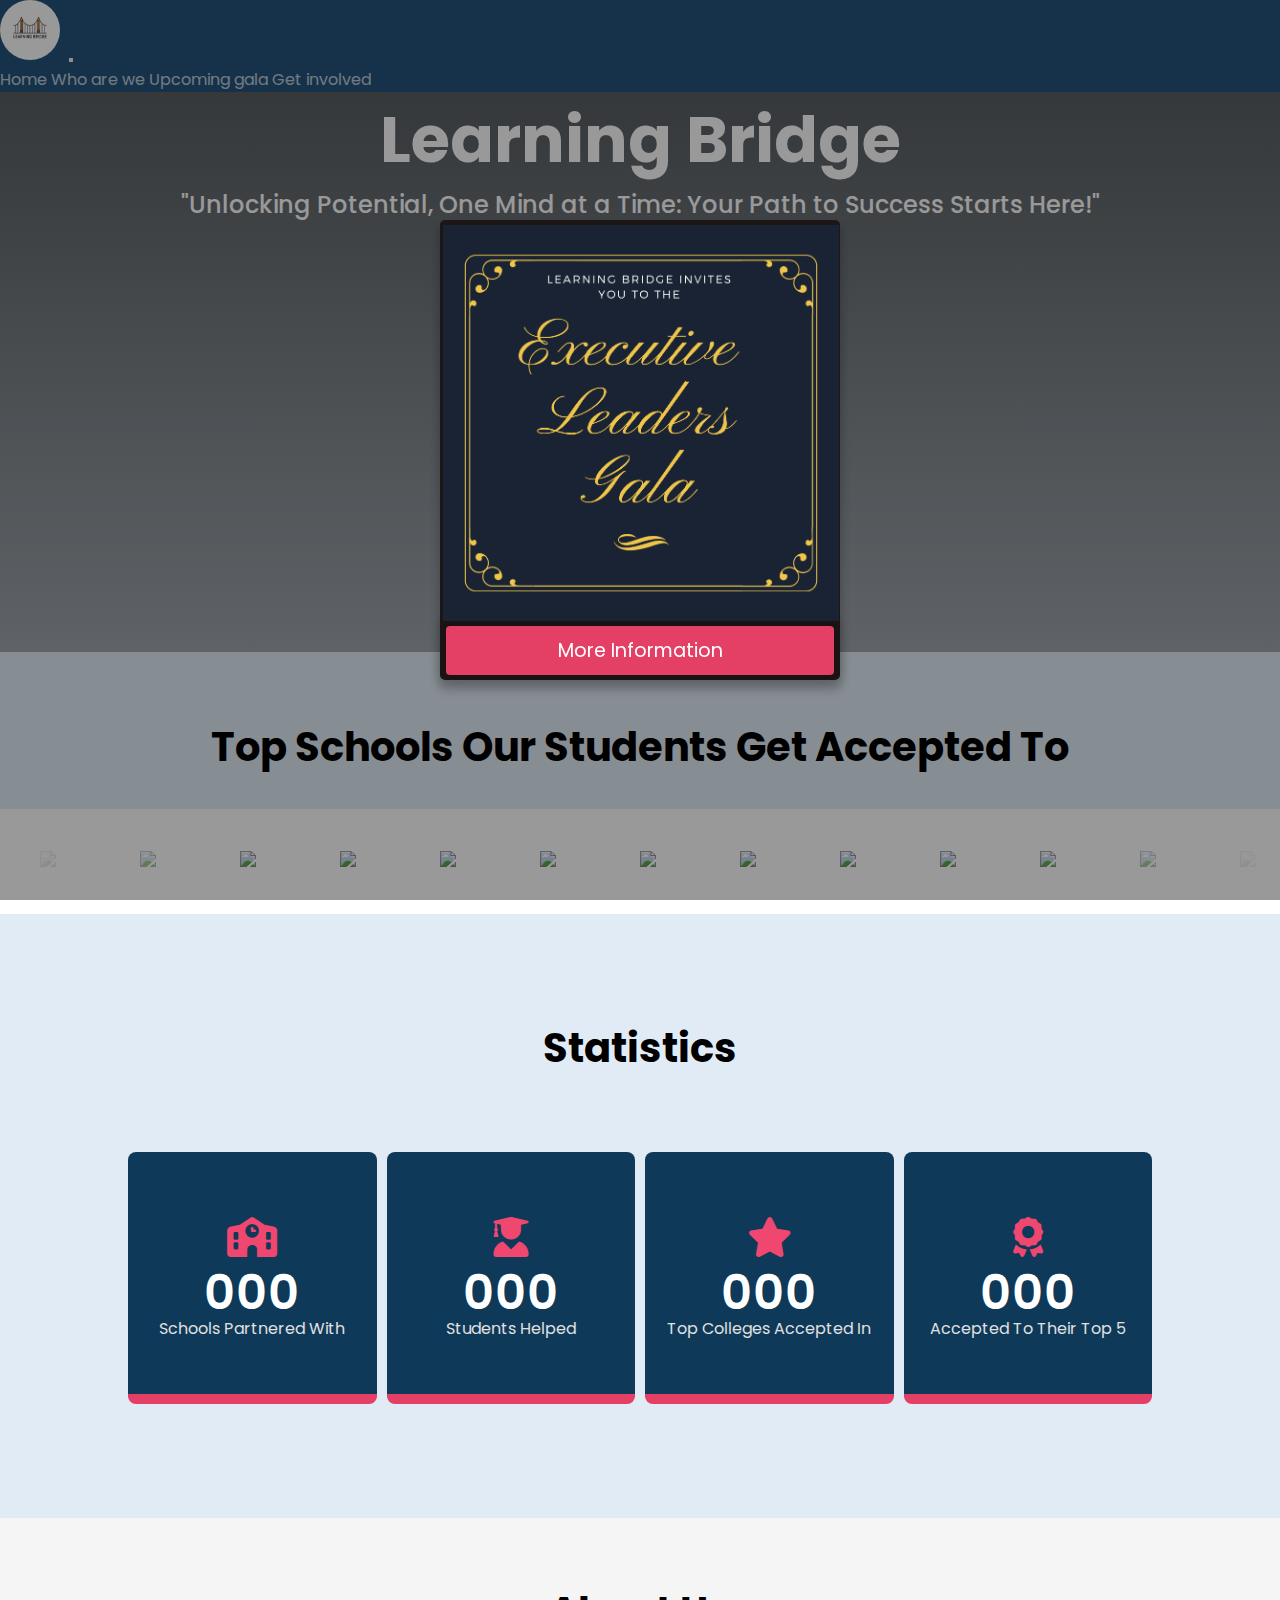
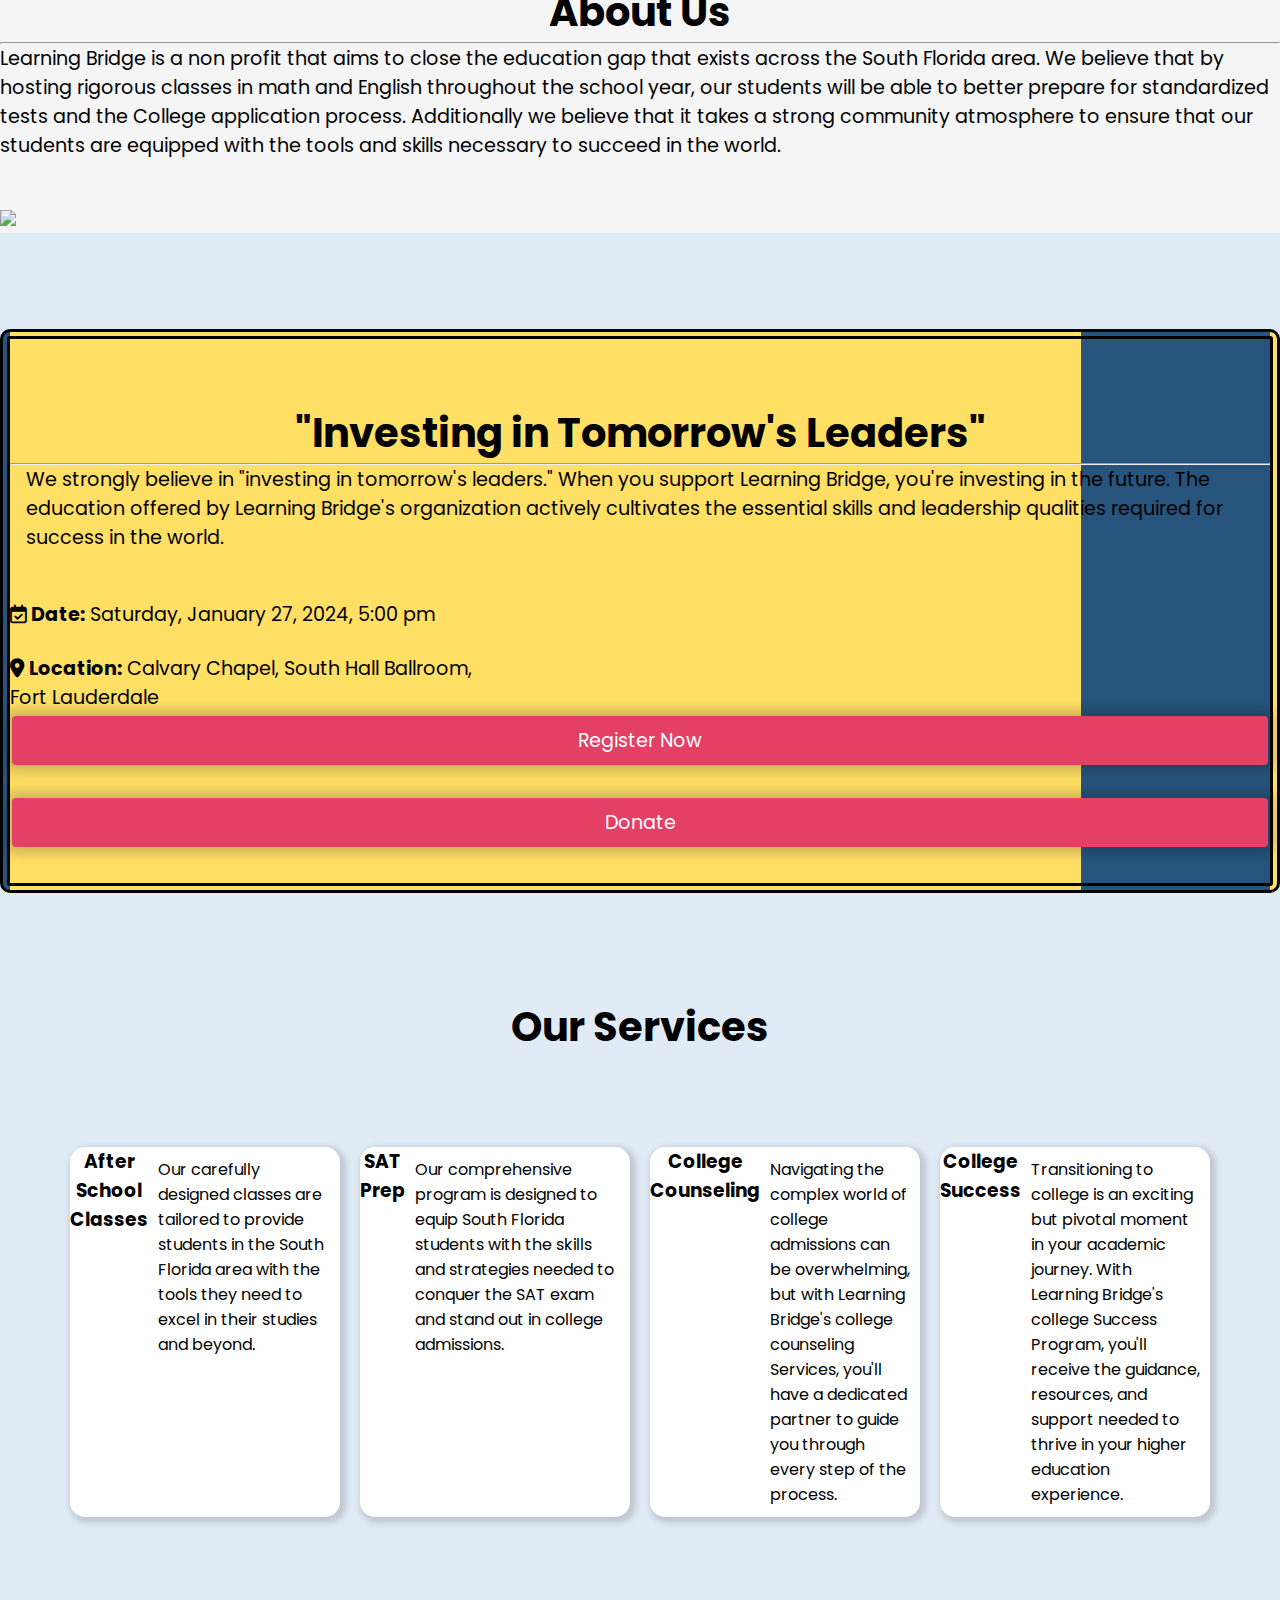
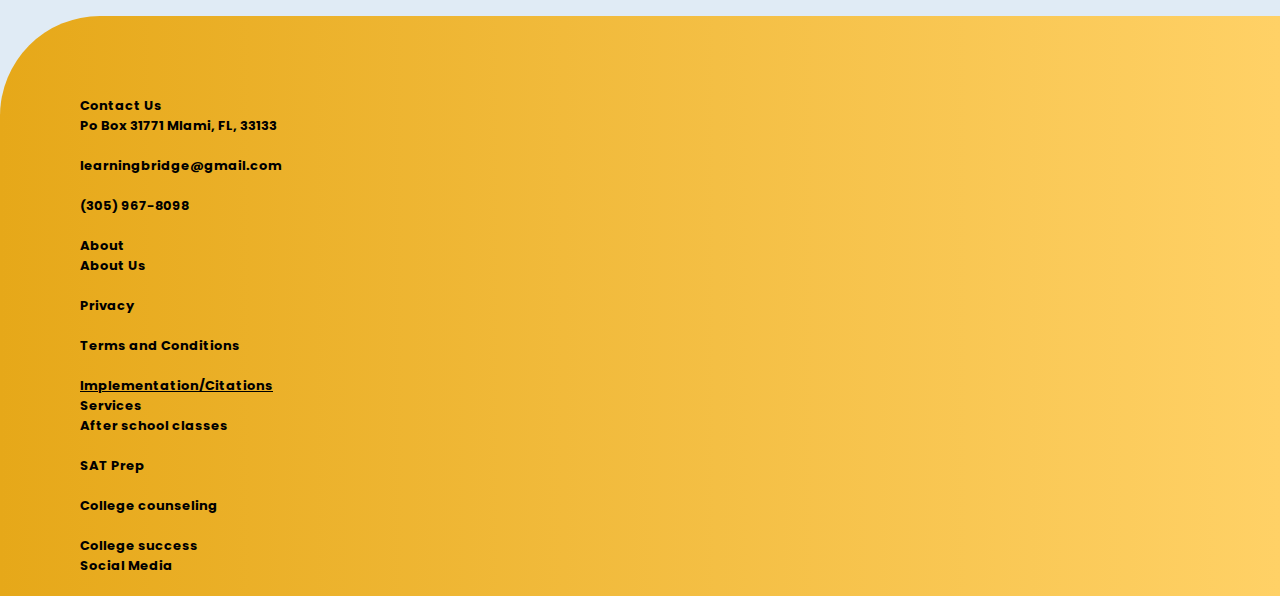
==== index.html @ f901f6bc "Add files via upload" ====
<!DOCTYPE html>
<html>

<head>
  <meta charset="utf-8">
  <meta name="viewport" content="width=device-width">
  <title>Home-Learning Bridge</title>
  <link rel="icon" type="image/png" href="logo.png">
  <link href="https://cdn.jsdelivr.net/npm/bootstrap@5.3.1/dist/css/bootstrap.min.css" rel="stylesheet"
    integrity="sha384-4bw+/aepP/YC94hEpVNVgiZdgIC5+VKNBQNGCHeKRQN+PtmoHDEXuppvnDJzQIu9" crossorigin="anonymous">
  <link href="style.css" rel="stylesheet" type="text/css" />

  <!-- FontAwesome Icons -->
  <link rel="stylesheet" href="https://cdnjs.cloudflare.com/ajax/libs/font-awesome/6.0.0-beta2/css/all.min.css" />
  <link href="style.css" rel="stylesheet" type="text/css" />
  <script defer src="https://friconix.com/cdn/friconix.js"> </script>
  <script defer src="https://cdnjs.cloudflare.com/ajax/libs/font-awesome/6.4.2/css/all.min.css"></script>
  <script defer src="app.js"></script>
</head>

<body>
  <!-- Nav bar -->
  <nav class="navbar navbar-expand-lg navbar-custom">
    <div class="container-fluid">
      <a class="navbar-brand" href="index.html"><img src="logo.png" width="60" height="60"></a>
      <button class="navbar-toggler" type="button" data-bs-toggle="collapse" data-bs-target="#navbarNavAltMarkup"
        aria-controls="navbarNavAltMarkup" aria-expanded="false" aria-label="Toggle navigation">

        <span class="navbar-toggler-icon"></span>
      </button>
      <div class="collapse navbar-collapse" id="navbarNavAltMarkup">
        <div class="navbar-nav">
          <a class="nav-link scale-button" href="index.html">Home</a>
          <a class="nav-link scale-button" href="Whoweare.html">Who are we</a>
          <a class="nav-link scale-button" href="#GalaMoreinfo">Upcoming gala</a>
          <a class="nav-link scale-button" href="Get Involved.html">Get involved</a>
        </div>
      </div>
    </div>
  </nav>

  <!-- Nav bar ending -->
  <div class="overlay" id="overlay"></div>
  
  <div class="popup container" id="popup">
          <span class="close" id="close"><i class="fi-xtluxl-times-thin"></i></span>
        <div class="row">
          <div class="col-md-12">
            <img src="Dark Blue & Gold Simple Elegant Gala Invitation (1).png">
          </div>  
          </div> 
    <a type="button" href="#GalaMoreinfo" class="MoreInfobtn" id="closePopupAndScrollBtn">More Information</a>
        </div>
  </div>  
  <!-- Header section -->
  <header id="HEADER" class="d-flex align-items-center header_main">
    <div class="container">
      <h1>Learning Bridge</h1>
      <h3> "Unlocking Potential, One Mind at a Time: Your Path to Success Starts Here!"</h3>
      <div role="group" aria-label="Basic example">
        <a href="#AboutUs" button type="button" class="btn btn-primary scale-button">LEARN MORE</button></a>
        <a href="Get Involved.html" button type="button" class="btn btn-primary scale-button">CONTACT US</button></a>
      </div>
    </div>
  </header>
  <!-- Banner -->
  <section class="banner">
    <h2>Top Schools Our Students Get Accepted To</h2>
    <div class="logos">
      <div class="logos-slide">
        <img src="https://cdn.freebiesupply.com/images/large/2x/mit-logo-transparent.png" />
        <img src="https://logos-world.net/wp-content/uploads/2022/01/University-of-Florida-Logo.png" />
        <img src="https://logos-world.net/wp-content/uploads/2021/11/UVA-Logo.png" />
        <img src="https://cdn.freebiesupply.com/images/large/2x/florida-state-university-logo-png-transparent.png" />
        <img
          src="https://upload.wikimedia.org/wikipedia/commons/thumb/5/53/Miami_Dade_College_logo.svg/1939px-Miami_Dade_College_logo.svg.png" />
        <img
          src="https://upload.wikimedia.org/wikipedia/commons/thumb/4/47/Cornell_University_seal.svg/2048px-Cornell_University_seal.svg.png" />
        <img
          src="https://upload.wikimedia.org/wikipedia/commons/thumb/8/8c/Nova_Southeastern_University_seal.svg/1200px-Nova_Southeastern_University_seal.svg.png" />
        <img
          src="https://upload.wikimedia.org/wikipedia/commons/thumb/c/c1/University_of_Michigan_logo.svg/2560px-University_of_Michigan_logo.svg.png" />
        <img src="https://logos-world.net/wp-content/uploads/2022/02/UC-Berkeley-Symbol.png" />
        <img src="https://brand.gatech.edu/sites/default/files/inline-images/GTExtended_RGB.png" />
        <img
          src="https://upload.wikimedia.org/wikipedia/commons/6/6d/University_of_Minnesota_wordmark.png?20150714041109" />
        <img src="https://logos-world.net/wp-content/uploads/2022/07/Michigan-State-University-Logo.png" />
        <img
          src="https://www.validate-network.org/sites/default/files/styles/mt_image_small/public/validate/images/media/university_of_iowa.png?itok=FVyqRVlu" />
        <img src="https://logos-world.net/wp-content/uploads/2022/01/University-of-South-Florida-Logo.png" />
        <img
          src="https://upload.wikimedia.org/wikipedia/en/thumb/8/81/University_of_Central_Florida_seal.svg/1200px-University_of_Central_Florida_seal.svg.png" />
      </div>

      <div class="logos-slide">
        <img src="https://cdn.freebiesupply.com/images/large/2x/mit-logo-transparent.png" />
        <img src="https://logos-world.net/wp-content/uploads/2022/01/University-of-Florida-Logo.png" />
        <img src="https://logos-world.net/wp-content/uploads/2021/11/UVA-Logo.png" />
        <img src="https://cdn.freebiesupply.com/images/large/2x/florida-state-university-logo-png-transparent.png" />
        <img
          src="https://upload.wikimedia.org/wikipedia/commons/thumb/5/53/Miami_Dade_College_logo.svg/1939px-Miami_Dade_College_logo.svg.png" />
        <img
          src="https://upload.wikimedia.org/wikipedia/commons/thumb/4/47/Cornell_University_seal.svg/2048px-Cornell_University_seal.svg.png" />
        <img
          src="https://upload.wikimedia.org/wikipedia/commons/thumb/8/8c/Nova_Southeastern_University_seal.svg/1200px-Nova_Southeastern_University_seal.svg.png" />
        <img
          src="https://upload.wikimedia.org/wikipedia/commons/thumb/c/c1/University_of_Michigan_logo.svg/2560px-University_of_Michigan_logo.svg.png" />
        <img src="https://logos-world.net/wp-content/uploads/2022/02/UC-Berkeley-Symbol.png" />
        <img src="https://brand.gatech.edu/sites/default/files/inline-images/GTExtended_RGB.png" />
        <img
          src="https://upload.wikimedia.org/wikipedia/commons/6/6d/University_of_Minnesota_wordmark.png?20150714041109" />
        <img src="https://logos-world.net/wp-content/uploads/2022/07/Michigan-State-University-Logo.png" />
        <img
          src="https://www.validate-network.org/sites/default/files/styles/mt_image_small/public/validate/images/media/university_of_iowa.png?itok=FVyqRVlu" />
        <img src="https://logos-world.net/wp-content/uploads/2022/01/University-of-South-Florida-Logo.png"
          height="70" />
        <img
          src="https://upload.wikimedia.org/wikipedia/en/thumb/8/81/University_of_Central_Florida_seal.svg/1200px-University_of_Central_Florida_seal.svg.png" />
      </div>
    </div>
  </section>
  <!-- End of Banner -->
  <!-- Donation sticky button -->
  
  <!-- End of sticky button -->
  <!-- Start of stat icons -->
  <section class="statistics">
    <h2 class="MOVEh2">Statistics</h2>
    <div class="wrapper">
      <div class="wrap container">
        <i class="fa-solid fa-school"></i>
        <span class="num" data-val="151">000</span>
        <span class="text">Schools Partnered With</span>
      </div>
      <div class="wrap container">
        <i class="fa-solid fa-user-graduate"></i>
        <span class="num" data-val="14010">000</span>
        <span class="text">Students Helped</span>
      </div>
      <div class="wrap container">
        <i class="fa-solid fa-star"></i>
        <span class="num" data-val="16">000</span>
        <span class="text">Top Colleges Accepted In</span>
      </div>
      <div class="wrap container">
        <i class="fa-solid fa-award"></i>
        <span class="num" data-val="10100">000</span>
        <span class="text">Accepted To Their Top 5</span>
      </div>
    </div>
  </section>
  <!-- About us Section -->

  <section class="About_us container">
    <h2 id="AboutUs"> About Us</h2>
    <hr>
    <div class="row">
      <div class="col-md-6">
        <!-- Class of "hidden" removed -->
        <p> Learning Bridge is a non profit that aims to close the education gap that exists across the South Florida
          area. We believe that by hosting rigorous classes in math and English throughout the school year, our students
          will be able to better prepare for standardized tests and the College application process. Additionally we
          believe that it takes a strong community atmosphere to ensure that our students are equipped with the tools
          and skills necessary to succeed in the world. </p>
      </div>
      <div class="col-md-6">
        <img src="https://divinesavioracademy.com/images/college-counseling2.jpg">
      </div>
    </div>
  </section>
  <!-- End of About us Section -->
  
  <!-- START of the gala SUbsection more information-->
  <section id="GalaMoreinfo" class="Gala container">
    <h2> "Investing in Tomorrow's Leaders"</h2>
    <hr>
    <div class="row">
      <div class="col-md-7">
        <!-- Class of "hidden" removed -->
        <p> We strongly believe in "investing in tomorrow's leaders." When you support Learning Bridge, you're investing in the future. The education offered by Learning Bridge's organization actively cultivates the essential skills and leadership qualities required for success in the world.
 </p>
        
      </div>
      <div class="col-md-3">
        <ul>
          <li class="Colorlinkgala">
            <i class="fa-regular fa-calendar-check"></i><span><strong> Date:</span></strong>     
          Saturday, January 27, 2024, 5:00 pm
          </li>
          <br>
          <li class="Colorlinkgala">
            <i class="fa-solid fa-location-dot"></i>
  <span><strong> Location:</span></strong>  <a href="https://www.google.com/maps/place/2401+W+Cypress+Creek+Rd,+Fort+Lauderdale,+FL+33309/@26.2040026,-80.175126,17z/data=!3m1!4b1!4m6!3m5!1s0x88d903925c9c798f:0xd4eddb6e71c31e72!8m2!3d26.2040026!4d-80.175126!16s%2Fg%2F11bw3zk3zf?entry=ttu">  Calvary Chapel, South Hall Ballroom, <br> Fort Lauderdale         
          <i class="fi-xwluxl-external-link-wide"></i> 
  </a></li>
        </ul>
      </div>  
      <div class="col-md-2">
        <a type="button" href="GalaRegistration.html"class="GalaBTN">Register Now</a>
        <br>
        <a type="button" href="Get Involved.html#DonateForm"class="GalaBTN">Donate</a>
      </div>
    </div>
  </section>
  
  <!-- Services card -->
  <section class="sev">
    <h2>Our Services</h2>
    <div id="Services" class="services container">
      <div class="card">
        <div class="card-image car-1"></div>
        <h3>After School Classes</h3>
        <p>Our carefully designed classes are tailored to provide students in the South Florida area with the tools they
          need to excel in their studies and beyond.</p>

        
      </div>

      <div id="Services_1" class="card">
        <div class="card-image car-2"></div>
        <h3>SAT <br>Prep</h3>
        <p>Our comprehensive program is designed to equip South Florida students with the skills and strategies needed
          to conquer the SAT exam and stand out in college admissions.</p>
        
      </div>

      <div id="Services_2" class="card">
        <div class="card-image car-3"></div>
        <h3>College Counseling</h3>
        <p>Navigating the complex world of college admissions can be overwhelming, but with Learning Bridge's college
          counseling Services, you'll have a dedicated partner to guide you through every step of the process.</p>
        
      </div>

      <div id="Services_3" class="card">
        <div class="card-image car-4"></div>
        <h3>College <br> Success</h3>
        <p>Transitioning to college is an exciting but pivotal moment in your academic journey. With Learning Bridge's
          college Success Program, you'll receive the guidance, resources, and support needed to thrive in your higher
          education experience.</p>
        
      </div>
    </div>
  </section>
  <!-- Alumni Section -->

  <!-- End of Impact -->

  <!-- Footer section -->
  <br>
  <footer>
    <div class="row">
      <div class="underline"><span></span></div>
      <div class="col-md-3">
        <a href="Get Involved.html#ContactUsForm"><h4 class="Serviceslinkcolor"> Contact Us </h4></a>
        <ul>
          <li><i class="fi-xnsuxl-house-solid house"></i>
              <span><strong> Po Box 31771
              MIami, FL, 33133
              </span></strong>
          </li>
          <br>

          <li><i class="fi-xwsuxl-envelope-solid"></i>
              <span><strong> learningbridge@gmail.com </span></strong>
          </li>
          <br>

          <li> <i class="fi-xnsrxl-phone-solid"></i>
              <span><strong> (305) 967-8098 </span></strong>
          </li>
          <br>
        </ul>
      </div>

      <div class="col-md-3">
        <h4> About </h4></a>
        <ul>
          <a href="#AboutUs"><li class="linkfooterservices"><i class="fi-ctluxl-exclamation-mark-rounded"></i>
            <span><strong>About Us</span></strong>
          </li></a>
          <br>
          <li><i class="fi-xnsuxl-user-lock-solid"></i>
              <span><strong>Privacy</span></strong>
          </li>
          <br>
          <li><i class="fi-cwsuxl-check"></i>
               <span><strong>Terms and Conditions</span></strong>
          </li>
          <br> 
          
            <a href="Citation.html"><li class="linkfooterservices1"><i class="fi-cnsdxl-quote-solid"></i>
            <span><strong>Implementation/Citations</span></strong>
            </li></a>
        </ul>
      </div>

      <div class="col-md-3">
         <h4 class="Serviceslinkcolor"> Services </h4></a>
        <ul>
          <a href="index.html#Services"><li class="linkfooterservices"> <i class="fi-xtsuxl-graduation-cap-solid"></i>
            <span><strong>After school classes </strong></span>
          </li></a>
          <br>
          <a href="index.html#Services_1"><li class="linkfooterservices"> <i class="fi-xnluxl-envelope-text"></i>
            <span><strong>SAT Prep </strong></span>
          </li></a>
          <br>
          <a href="index.html#Services_2"><li class="linkfooterservices"> <i class="fi-xnsuxl-diploma-solid"></i>
            <span><strong>College counseling </strong></span>
          </li></a>
          <br>
          <a href="index.html#Services_3"><li class="linkfooterservices"> <i class="fi-cwsuxl-check"></i>
            <span><strong>College success </strong></span>
          </li></a>
        </ul>
      </div>

      <div class="col-md-3">
        <h4>Social Media </h4>
        <div class="suscribegroup">
          <a href="https://twitter.com/learnbridge_?t=LLIsY3ESwU6V_C0N9L_UeA&s=09"><i
              class="fi-xnsuxl-twitter-solid"></i></a>
          <a href="https://www.facebook.com/profile.php?id=100076396388610&mibextid=ZbWKwL
          "><i class="fi-snsuxl-facebook"></i></a>
          <a href="https://www.linkedin.com/in/learning-bridge-4415b1287"> <i class="fi-xnsuxl-linkedin"></i></a>
          <a href="https://instagram.com/learning_bridge_tutoring?utm_source=qr&igshid=MzNlNGNkZWQ4Mg%3D%3D"><i class="fi-xnsuxl-instagram"></i></a>
        </div>
        <br>
      </div>
    </div>
  </footer>


  <!-- Everthing needs to above this -->
  
  <script src="script.js"></script>
  <script>
    var copy = document.querySelector(".logos-slide").cloneNode(true);
    document.querySelector(".logos").appendChild(copy);
  </script>
  <script src="script.js"></script>

  <script src="POPup.js"></script>
  <script>
    document.addEventListener('DOMContentLoaded', function() {
      // Get the pop-up and close button elements
      var popup = document.getElementById('popup');
      var closeButton = document.getElementById('close');

      // Check the timestamp of when the pop-up was closed
      var lastClosedTimestamp = localStorage.getItem('lastClosedTimestamp');
      var currentTime = new Date().getTime();

      // If the pop-up should be displayed or if the timestamp is not set, display the pop-up
      if (!lastClosedTimestamp || currentTime - lastClosedTimestamp > 1 * 2 * 2 * 1000) {
        // Display the pop-up
        popup.style.display = 'block';

        // Add a click event listener to the close button
        closeButton.addEventListener('click', function() {
          // Hide the pop-up
          popup.style.display = 'none';

          // Set the timestamp of when the pop-up was closed
          localStorage.setItem('lastClosedTimestamp', currentTime);
        });
      }
    });

    // Overlay and popup functions
    function openPopup() {
      document.getElementById("overlay").style.display = "block";
      document.getElementById("popup").style.display = "block";
    }

    function closePopup() {
      document.getElementById("overlay").style.display = "none";
      document.getElementById("popup").style.display = "none";
    }
  </script>
</body>

</html>
---- style.css ----
@import url('https://fonts.googleapis.com/css2?family=Poppins:wght@300;400;500;700&display=swap');

.center {
  text-align: center;
}

/* Base reset */
* {
  margin: 0;
  padding: 0;
  box-sizing: border-box;
}

/* html */
html {
  height: 100%;
  width: 100%;
  scroll-behavior: smooth;
  scroll-padding: 10rem;
}

section {
  margin-bottom: 4rem;
  margin-top: 4rem;
}

/* Base styling */
body {
  font-family: 'Poppins', sans-serif;
  background-color: #e0ebf5 !important;
}

/* Nav bar */
nav {
  position: sticky !important;
  top: 0px;
  z-index: 10;
}

.navbar-collapse {
  justify-content: flex-end;
}

.nav-link {
  opacity: 0.7;
  color: white;
}

.navbar-custom {
  background-color: #26547c;

}

.navbar-toggler-icon {
  color: white;
}

.nav-link:hover {
  opacity: 1;
  background-color: #1c3f5f;
  color: white;
  text-decoration: underline;
}

.container-fluid {
  background-color: #26547c;
  color: #ffffff;
}

.container-fluid img {
  border-radius: 50%;
}
.

.scale-button:hover {
  transform: scale(0.9);
  /* Scale the button up by 10% */
}

/* Nav bar ending */

/* header starting */
.header_main {
  color: white;
  width: 100%;
  height: 35rem;
  background: linear-gradient(rgb(0, 0, 0, 0.6), rgb(6, 5, 5, 0.3)), url(Images/head.jpg);
  background-size: cover;
  text-align: center;
}

header h1 {
  font-weight: 700;
  font-size: 4rem;
  color: white;
}

header h3 {
  font-weight: 500;
  font-size: 1.5rem;
  color: white;
}

button {}

/* Start Header for Who we are page */
.two {
  background: linear-gradient(rgb(0, 0, 0, 0.6), rgb(6, 5, 5, 0.8)), url(https://www.collegetransitions.com/wp-content/uploads/2014/05/shutterstock_789412672-1200x675.jpg);
  width: 100%;
  height: 35rem;
  background-size: cover;
  text-align: center;
}

.two h1 {
  font-weight: 700;
  font-size: 4rem;
  color: white;
  padding-top: 13rem;
}

.two h3 {
  font-weight: 500;
  font-size: 1.5rem;
  color: white;
}

/* End of header for who we are page */
/* Start of header for Get involved Page */
.four {
  background: linear-gradient(rgb(0, 0, 0, 0.6), rgb(6, 5, 5, 0.8)), url(https://media2.vault.com/14338518/hands-in.jpg);
  width: 100%;
  height: 35rem;
  background-size: cover;
  text-align: center;
}

.four h1 {
  font-weight: 700;
  font-size: 4rem;
  color: white;
  padding-top: 13rem;
}

.four h3 {
  font-weight: 500;
  font-size: 1.5rem;
  color: white;
}

/* Banner Start */
.banner {
  padding-top: 0.063rem !important;
}

.banner h2 {
  text-align: center;
  color: black;
  font-weight: 700;
  padding-bottom: 2rem;
  font-size: 2.5rem;
}

@keyframes slide {
  from {
    transform: translateX(0);
  }

  to {
    transform: translateX(-100%);
  }
}

.logos {
  overflow: hidden;
  padding: 40px 0;
  background: white;
  white-space: nowrap;
  position: relative;
}

.logos:before,
.logos:after {
  position: absolute;
  top: 0;
  width: 250px;
  height: 100%;
  content: "";
  z-index: 2;
}

.logos:before {
  left: 0;
  background: linear-gradient(to left, rgba(255, 255, 255, 0), white);
}

.logos:after {
  right: 0;
  background: linear-gradient(to right, rgba(255, 255, 255, 0), white);
}

.logos:hover .logos-slide {
  animation-play-state: paused;
}

.logos-slide {
  display: inline-block;
  animation: 35s slide infinite linear;
}

.logos-slide img {
  height: 60px;
  margin: 0 40px;
}

/* Popup start  */

/* TEAM SECTION */
.RADIUS-IMG1 {
  border-radius: 10%;
  border-style: solid;
  border-color: #26547c;
  max-width: 100%; /* Ensure the image doesn't exceed its container */
  height: auto;
}

.RADIUS-IMG2 {
  border-radius: 10%;
  border-style: solid;
  border-color: #26547c;
  max-width: 100%; /* Ensure the image doesn't exceed its container */
  height: auto;
}

.RADIUS-IMG3 {
  border-radius: 10%;
  border-style: solid;
  border-color: #26547c;
  max-width: 100%; /* Ensure the image doesn't exceed its container */
  height: auto;
}

.RADIUS-IMG4 {
  border-radius: 10%;
  border-style: solid;
  border-color: #26547c;
  max-width: 100%; /* Ensure the image doesn't exceed its container */
  height: auto;
}

.pwhoweare{
  font-size: 1.2rem;
  letter-spacing: normal;
  text-align: left;
  line-break: auto;
}

.hover:hover {
;
}

/* STYLES FOR CONTacT SECTION */
.contact .input-group {
  margin-bottom: 1rem;
}

.contact i {
  padding: 1rem;
}

.contact_size {
  width: 200px;

}

.button_color {
  background-color: darkred !important;
  color: white !important
}


/* Down here */


/* Start of stat icon */
.statistics h2 {
  text-align: center;
  font-weight: 700;
  color: black;
  font-size: 2.5rem;
}

.wrapper {
  position: absolute;
  width: 80vw;
  transform: translate(-50%, -50%);
  padding-top: 30rem;
  left: 50%;
  display: flex;
  justify-content: center;
  gap: 10px;
}

.wrap {
  width: 70vmin;
  height: 28vmin;
  display: flex;
  flex-direction: column;
  justify-content: center;
  padding: 1em 0;
  position: relative;
  font-size: 16px;
  border-radius: 0.5em;
  background-color: #0e3959;
  border-bottom: 10px solid #e43f65;
}

.wrap i {
  color: #EF476F;
  font-size: 2.5em;
  text-align: center;
}

span.num {
  color: #ffffff;
  display: grid;
  place-items: center;
  font-weight: 600;
  font-size: 3em;
}

span.text {
  color: #e0e0e0;
  font-size: 1em;
  text-align: center;
  pad: 0.7em 0;
  font-weight: 400;
  line-height: 0;
}

@media screen and (max-width: 1024px) {
  .wrapper {
    width: 85vw;
  }

  .wrap {
    height: 26vmin;
    width: 26vmin;
    font-size: 12px;
  }
}

@media screen and (max-width: 768px) {
  .wrapper {
    width: 90vw;
    flex-wrap: wrap;
    gap: 30px;
  }

  .wrap {
    width: calc(50% - 40px);
    height: 30vmin;
    font-size: 14px;
  }
}

@media screen and (max-width: 480px) {
  .wrapper {
    gap: 15px;
  }

  .wrap {
    width: 100%;
    height: 25vmin;
    font-size: 8px;
  }
}

.MOVEh2 {
  position: relative;
  top: 40px;
}

/* End of statistics */

/* Start of About Us */

.About_us {
  background-color: whitesmoke;
}


.hidden {
  opacity: 0;
  filter: blur(5px);
  transform: translateX(-100%);
  transition: all 1.5s;
}

.show {
  opacity: 1;
  filter: blur(0);
  transform: translateX(0);
}

.period {
  color: #e0ebf5;
}

.About_us {
  padding-top: 4rem;
  margin-top: 30rem;
}

.About_us img {
  width: 100%;
  background-size: cover;
  background-position: center;
}

.About_us h2 {
  text-align: center;
  font-weight: 700;
  color: black;
  font-size: 2.5rem;
}

.About_us p {
  color: black;
  text-align: left;
  font-weight: 400;
  padding-bottom: 3rem;
  font-size: 1.2rem;
}


/* Services section */

.sev {
  margin-top: 5rem;

}

.sev h2 {
  text-align: center;
  font-weight: 700;
  padding-bottom: 2rem;
  font-size: 2.5rem;
  padding-top: 1.5rem;
}

.sev h3 {
  font-size: 1.5;
  font-weight: 700;
  text-align: center;
}

.services {
  display: flex;
  justify-content: center;
  flex-wrap: wrap;
  padding-top: 3rem;
}

.card {
  background: white;
  width: 16.875rem;
  margin: 0.625rem;
  border-radius: 0.938rem;
  box-shadow: 3px 3px 6px 3px rgb(0, 0, 0, 0.15);
  display: flex;
}

.card-image {
  height: 10.625rem;
  margin-bottom: 0.938rem;
  background-size: cover;
  border-radius: 0.938rem 0.938rem 0 0;
}

.car-1 {
  background-image: url(https://ymcacf.org/wp-content/uploads/2021/07/iStock-497004919-900x600-1.png);
}

.car-2 {
  background-image: url(https://prepmaven.com/blog/wp-content/uploads/2022/08/PrepMaven-SAT-class-2-1024x694.jpg);
}

.car-3 {
  background-image: url(https://s26378.pcdn.co/wp-content/uploads/student-working-with-a-college-counsleor.jpg);
}

.car-4 {
  background-image: url(https://www.humanesources.com/wp-content/uploads/college-grads-blog.jpg);
}

.card h2 {
  padding: 0.625rem;
}

.card p {
  padding: 0.625rem;
}

.card a {
  background-color: black;
  color: white;
  padding: 0.938rem 2.25rem;
  display: block;
  text-align: center;
  margin: 1.25rem 3.125rem;
  text-decoration: none;
}

.card:hover {
  background-color: #0e3959;
  color: white !important;
  cursor: pointer;
  transform: scale(1.03);
  transition: all 1s ease;
}

.card a:hover {
  opacity: 1;
  background-color: #FFD166;
  color: black;
  text-decoration: underline;
  transition: all 0.5s ease;
}

.card h3:hover {
  color: white;
  transition: all 0.5s ease;
}


/* Services section ending */


/* THIS IS THE TESTIMONIALS PAGE */



.GIB {
  background: linear-gradient(90deg, #FFD166 0%, #FFD166 30%, #0e3959 30%, #0e3959 100%);
  padding-bottom: 100px;
}


/* Contact Us Page */
.contact_form {
  background: linear-gradient(90deg, #ffdf64 0%, #ffdf64 30%, #0e3959 30%, #0e3959 100%);
  margin-top: 0rem;
  margin-bottom: -4rem;
}
.contact_form.galass{
background: linear-gradient(270deg, #ffdf64 0%, #ffdf64 30%, #0e3959 30%, #0e3959 100%);
margin-top: 0rem;
margin-bottom: -1.5rem;  
}

.contactUs {
  position: relative;
  width: 100%;
  padding: 40px 100px;
}

.contactUs .title {
  display: flex;
  justify-content: center;
  align-items: center;
  font-size: 2em;
}

.contactUs .title h2 {
  color: #ffffff;
  font-weight: 700;
  font-size: 2.5rem;
}

.form {
  grid-area: form;
}

.info {
  grid-area: info;
}

.map {
  grid-area: map;
}

.contact {
    padding: 40px;
    background: #F5F5F5;
    box-shadow: 8px 9px 35px 5px rgba(0, 0, 0, 0.15);
}
.box {
  position: relative;
  display: grid;
  grid-template-columns: 2fr 1fr;
  grid-template-rows: 5fr 4fr;
  grid-template-areas: "form info" "form map";
  grid-gap: 20px;
  margin-top: 20px;
  overflow: auto
}

.box.galaclm{
  position: relative;
  display: grid;
  grid-template-rows: 19fr 1fr;
  grid-gap: 20px;
  margin-top: 20px;
  -webkit-max-logical-height: 170vh!important;
  overflow: auto;
}

.contact h3 {
  color: #0e3959;
  font-weight: 500;
  font-size: 1.4em;
  margin-bottom: 10px;
}
.contact h2 {
    color: #0e3959;
    font-weight: 500;
    margin-bottom: 10px;
}

/* Form in the Contact Us page*/
.formBox {
  position: relative;
  width: 100%;
}

.formBox .row50 {
  display: flex;
  gap: 20px
}

.inputBox {
  display: flex;
  flex-direction: column;
  margin-bottom: 10px;
  width: 50%;
}

.formBox .row100 .inputBox {
  width: 100%;
}

.inputBox span {
  color: #18b7ff;
  margin-top: 10px;
  margin-bottom: 5px;
  font-weight: 500;
  font-size: 1.2rem;
}

.inputBox input {
  padding: 10px;
  font-size: 1.1em;
  outline: none;
  border: 1px solid #04447c;
}

.inputBox textarea {
  padding: 10px;
  font-size: 1.1em;
  outline: none;
  border: 1px solid #04447c;
  resize: none;
  min-height: 220px;
  margin-bottom: 10px;
}

.inputBox input[type="submit"] {
  background: #EF476F;
  color: #F5F5F5;
  border: none;
  font-size: 1.2rem;
  max-width: 120px;
  font-weight: 500;
  cursor: pointer;
  padding: 14px 15px;
}

.galaregbtn input[type="submit"]{
  background: #EF476F;
  color: #F5F5F5;
  border: none;
  font-size: 1.1em;
  font-weight: 500;
  cursor: pointer;
  padding: 14px 15px;
  box-shadow: 0px 0px 12px 7px rgb(0 0 0 / 18%);
  margin-top: 5px;
  }
.galaregbtn input[type="submit"]:hover {
  text-decoration: underline;
  color: #ffffff !important;
  background-color: #c42147;
  box-shadow: 0 4px 8px rgba(0, 0, 0, 0.1);
  -webkit-transform: translateY(-2px);
  transform: translateY(-2px);
}  

.inputBox ::placeholder {
  color: #999
}

/* info for the contact page */
.info {
  background: #04447c;
}

.info h2 {
  color: #fff;
}

.info .infoBox div {
  display: flex;
  align-items: center;
  margin-bottom: 10px;
}
.flexystack.infoBox div{
  display: contents;
}

.info .infoBox div span {
  min-width: 40px;
  height: 40px;
  color: #fff;
  background: #FFD166;
  display: flex;
  justify-content: center;
  align-items: center;
  font-size: 1.5em;
  border-radius: 50%;
  margin-right: 15px;
}

.TEXTSTRONG{
  font-size: 1.2rem !important;
      margin-right: 8px;
      color: white;
  }

.info .infoBox div p {
  color: #fff;
  font-size: 1.2rem;
}

.info .infoBox div a {
  color: #fff;
  text-decoration: none;
  font-size: 1.2rem;
}
.info .infoBox div a:hover{
  text-decoration: underline;
}

.sci {
  margin-top: 40px;
  display: flex;
}

.sci li {
  list-style: none;
  margin-right: 15px;
}

.sci li a {
  color: #fff;
  font-size: 2em;
  color: #ccc;
}

.sci li a:hover {
  color: #fff;
}

.map {
  padding: 0;
}

.map iframe {
  width: 100%;
  height: 100%;
}

/* Responsive Design on Contact Page */
@media (max-width: 991px) {
  body {
    background: #26547C;
  }

  .contactUs {
    padding: 20px;
  }

  .box {
    position: relative;
    display: grid;
    grid-template-columns: 1fr;
    grid-template-rows: auto;
    grid-template-areas: "form" "info" "map";
  }

  .formBox .row50 {
    display: flex;
    gap: 0;
    flex-direction: column;
  }

  .inputBox {
    width: 100%;
  }

  .contact {
    padding: 30px;
  }

  .map {
    min-height: 300px;
    padding: 0;
  }
}


/* Donation */
.donat {
  color: white;
  background: linear-gradient(270deg, #ffdf64 0%, #ffdf64 30%, #0e3959 30%, #0e3959 100%);
  margin: 0;
}

.donat h2 {
  color: #000000;
  font-weight: 700;
  font-size: 2.5rem;
  text-align: center;
  padding-top: 4rem;
  padding-bottom: 3rem;
}

.donat input {
  padding-bottom: 10px;
  color: #26547C;
}

.donut {
  display: flex;
  justify-content: center;
  align-items: flex-start;
  padding: 25px;
  min-height: 85vh;
  margin: auto;
  margin-top: 0rem;
}

.donut form {
  padding: 20px;
  width: 700px;
  background: #fff;
  box-shadow: 0 5px 10px rgba(0, 0, 0, .1);
}

.donut form .row {
  display: flex;
  flex-wrap: wrap;
  gap: 15px;
}

.donut form .row .col {
  flex: 1 1 250px;
}

.donut form .row .col .title {
  font-size: 20px;
  color: #333;
  padding-bottom: 5px;
  text-transform: uppercase;
}

.donut form .row .col .inputBox {
  margin: 15px 0;
}

.donut form .row .col .inputBox span {
  margin-bottom: 10px;
  display: block;
}

.donut form .row .col .inputBox input {
  width: 100%;
  border: 1px solid #ccc;
  padding: 10px 15px;
  font-size: 15px;
  text-transform: none;
}

.donut form .row .col .inputBox input:focus {
  border: 1px solid #000;
}

.donut form .row .col .flex {
  display: flex;
  gap: 15px;
}

.donut form .row .col .flex .inputBox {
  margin-top: 5px;
}

.donut form .row .col .inputBox img {
  height: 34px;
  margin-top: 5px;
  filter: drop-shadow(0 0 1px #000);
}

.donut form .submit-btn {
  width: 100%;
  padding: 12px;
  font-size: 17px;
  background: #EF476F;
  color: #fff;
  margin-top: 5px;
  cursor: pointer;
}

.donut form .submit-btn:hover {
  background: #db335a;
}

/* End of Donation Section on Get Involved page */

/* Start of volunteer Section */
.volunteer {
  display: flex;
  justify-content: center;
  align-items: center;
  padding: 25px;
  min-height: 85vh;
}

.volunteer form {
  padding: 20px;
  width: 700px;
  background: #fff;
  box-shadow: 0 5px 10px rgba(0, 0, 0, .1);
}

.volunteer h2 {
  color: #000000;
  font-weight: 700;
  font-size: 2.5rem;
  text-align: center;
  padding-top: 3rem;
}






/* End of volunteer Section */
/* Donation section  */

.dtext {
  text-align: center !important;
  margin: 5rem;
}

.donation h2 {
  text-align: center;
  padding-top: 3rem;
  font-size: 2.5rem;
  font-weight: 700;
}

.donation {
  background-color: lightcoral;
  max-width: 100%;
  max-height: 100%;
  margin-top: 0rem;

}



.donation-container {
  width: 100%;
  height: 640px;
  font-family: 'Montserrat', sans-serif;
  font-weight: 500;
  font-size: 12px;
  text-transform: uppercase;
  margin-top: 20px;
  padding-left: 5rem;
  padding-right: 5rem;
  padding-top: 0rem;
}

.donation-box {
  width: 100%;
  height: 600px;
  background-color: #F5F5F5;
  border-top-left-radius: 4px;
  border-top-right-radius: 4px;
  position: relative;
  margin-left: auto;
  margin-right: auto;

  -webkit-transition: all 0.15s ease-out;
  -moz-transition: all 0.15s ease-out;
  -o-transition: all 0.15s ease-out;
  transition: all 0.15s ease-out;
}

.donation-box .title {
  background-color: cornflowerblue;
  width: 100%;
  border-top-left-radius: 4px;
  border-top-right-radius: 4px;
  color: white;
  text-align: center;
  padding-top: 12px;
  padding-bottom: 12px;
  font-size: 15px;
}

.donation-box .donate-button {
  background-color: cornflowerblue;
  width: 100%;
  color: white;
  text-align: center;
  padding-top: 12px;
  padding-bottom: 12px;
  font-size: 18px;
  bottom: 0px;
  position: absolute;
  cursor: pointer;
  font-weight: 800;
}

.donation-box .fields {
  width: 59%;
  display: block;
  position: relative;
  top: 60px;
  left: 15px;
}

.donation-box .fields input {
  width: 90%;
  font-size: 17px;
  padding: 10px;
  border-radius: 4px;
  border-width: 0px;
  color: #5C5C5C;
  font-family: 'Montserrat', sans-serif;
  font-weight: 500;
  margin-bottom: 10px;
  -webkit-font-smoothing: antialiased;
}

::-webkit-input-placeholder {
  color: #cdcdcd;
  font-size: 15px;
}

:-moz-placeholder {
  /* Firefox 18- */
  color: #cdcdcd;
  font-size: 15px;
}

::-moz-placeholder {
  /* Firefox 19+ */
  color: #cdcdcd;
  font-size: 15px;
}

:-ms-input-placeholder {
  color: #cdcdcd;
  font-size: 15px;
}

.donation-box .amount {
  width: 30%;
  display: block;
  position: absolute;
  top: 60px;
  right: 15px;
}

.donation-box .amount .button {
  width: 100%;
  background-color: gray;
  margin-bottom: 10px;
  text-align: center;
  color: white;
  padding: 15px 0px 15px 0px;
  border-radius: 4px;
  font-size: 20px;
  cursor: pointer;

  -webkit-transition: 400ms background-color;
  -moz-transition: 800ms opacity, 800ms right;
  -ms-transition: 800ms opacity, 800ms right;
  -o-transition: 800ms opacity, 800ms right;
  transition: 200ms background-color;
}

.donation-box .amount .button:hover {
  background-color: #393939;
}

.donation-box .amount .button.selected {
  background-color: #393939;
}

.donation-box .amount .button input {
  min-width: 34px;
  font-size: 20px;
  font-weight: 500;
  border: none;
  background-color: transparent;
  color: white;
  font-family: Montserrat, sans-serif;
  font-size: 20px;
  font-stretch: normal;
  font-style: normal;
  font-variant: normal;
  font-weight: 500;
  border-bottom: 2px dashed white;
  -webkit-font-smoothing: antialiased;

  -webkit-transition: all 0.15s ease-out;
  -moz-transition: all 0.15s ease-out;
  -o-transition: all 0.15s ease-out;
  transition: all 0.15s ease-out;
}

.set-amount {
  max-width: 96px;
}

.switch {
  position: absolute;
  top: 190px;
  left: 15px;
  margin: 20px auto;
  height: 26px;
  width: 58.5%;
  background: white;
  border-radius: 3px;
  margin-top: 6rem;
}

.switch-label {
  position: relative;
  z-index: 2;
  float: left;
  width: 49%;
  line-height: 26px;
  font-size: 11px;
  color: #5C5C5C;
  text-align: center;
  cursor: pointer;
  font-weight: bold;
}

.switch-label:active {
  font-weight: bold;
}

.switch-label-off {
  padding-left: 2px;
}

.switch-label-on {
  padding-right: 2px;
}

.switch-input {
  display: none;
}

.switch-input:checked+.switch-label {
  font-weight: bold;
  color: rgba(0, 0, 0, 0.65);

  -webkit-transition: 0.15s ease-out;
  -moz-transition: 0.15s ease-out;
  -o-transition: 0.15s ease-out;
  transition: 0.15s ease-out;
}

.switch-input:checked+.switch-label-on~.switch-selection {
  left: 114px;
}

.switch-selection {
  display: block;
  position: relative;
  z-index: 1;
  top: 2px;
  left: 2px;
  width: 49%;
  height: 22px;
  background: darkblue;
  border-radius: 3px;
  background-color: cornflowerblue;

  -webkit-transition: left 0.15s ease-out;
  -moz-transition: left 0.15s ease-out;
  -o-transition: left 0.15s ease-out;
  transition: left 0.15s ease-out;
}

.checkboxes {
  position: absolute;
  top: 242px;
  left: 13px;
  margin-top: 5rem;
}

.checkboxes label {
  position: relative;
  top: -8px;
  font-size: 13px;
  color: gray;
}

.checkbox {
  -webkit-appearance: none;
  background-color: #fafafa;
  border: 1px solid #C1D82F;
  padding: 9px;
  border-radius: 3px;
  display: inline-block;
  position: relative;

  -webkit-transition: all 0.15s ease-out;
  -moz-transition: all 0.15s ease-out;
  -o-transition: all 0.15s ease-out;
  transition: all 0.15s ease-out;
}

.checkbox:active,
.checkbox:checked:active {}

.checkbox:checked {
  background-color: #C1D82F;
  border: 1px solid #C1D82F;
  color: white;
}

.checkbox:checked:after {
  content: '\2714';
  font-size: 14px;
  position: relative;
  top: 0px;
  left: 3px;
  color: white;
}

.confirm {
  display: none;
  position: relative;
  top: 335px;
  left: 150px;
  right: 150px;
  font-size: 26px;

  -webkit-transition: all 0.15s ease-out;
  -moz-transition: all 0.15s ease-out;
  -o-transition: all 0.15s ease-out;
  transition: all 0.15s ease-out;
}

.confirm i {
  font-weight: bold;
  text-decoration: underline;
  font-style: normal;
}

.amount img {
  width: 100%;
}

/* This is the team section */
.our-team-container {
  text-align: center;
  padding: 4rem;
}

.our-team-container h2 {
  font-weight: bold;
  padding-bottom: 2rem;
}

.our-team {
  border-radius: 10px;
  background-color: white;
  border: 1px solid #dedede;
  text-align: center;
  color: #8b2635;
  overflow: hidden;
  transition: all 0.3s ease 0s;
}

.our-team:hover {
  background: #8b2635;
  color: #fff;
}

.our-team .pic {
  position: relative;
}

.our-team .pic img {
  width: 100%;
  height: auto;
  transition: all 0.3s ease 0s;
}

.our-team:hover .pic img {
  transform: translateY(-20px);
}

.our-team .social {
  width: 20%;
  height: 100%;
  background: #8b2635;
  padding: 20px 0;
  margin: 0;
  list-style: none;
  position: absolute;
  top: 0;
  left: -50%;
  transition: all 0.5s ease 0s;
}

.our-team:hover .social {
  left: 0;
}

.our-team .social li {
  display: block;
}

.our-team .social li a {
  display: block;
  padding: 10px 0;
  font-size: 20px;
  color: #fff;
  transition: all 0.5s ease 0s;
}

.our-team .social li a:hover {
  color: #ff9b19;
}

.our-team .team-content {
  padding: 25px 0;
}

.our-team .title {
  font-size: 20px;
  font-weight: 600;
  letter-spacing: 1px;
  text-transform: uppercase;
  margin: 0 0 10px 0;
}

.our-team .post {
  display: block;
  font-size: 15px;
  text-transform: capitalize;
}

@media only screen and (max-width: 990px) {
  .our-team {
    margin-bottom: 30px;
  }
}

/* End of Team section */


ul {
  list-style-type: none;
  text-align: left;
}

footer {
  width: 100%;
  position: relative;
  background: linear-gradient(to right, #e6a819, #FFD166);
  color: #000000;
  padding-top: 5rem;
  border-top-left-radius: 100px;
  font-size: 13px;
  line-height: 20px;
  padding-left: 5rem;
  padding-right: 5rem;
}

/* Sponsors section */
.sponsors {
  display: flex;
  justify-content: center;
}



.spr {
  text-align: center;
}
.Serviceslinkcolor{
  color: #000000;
}
.linkfooterservices{
  color: #000000;
}
.linkfooterservices1{
  color: #000000;
  text-decoration: underline;
}
a:link {
  text-decoration: none;
}
a:hover {
  text-decoration: underline;
  color: #000000;
}

/* End of footing section */

.Colorforinfoheader{
  color: white!important;
}
/* Start of gala section*/
#spinner {
  font-size: 18px;
  width: 50px;
  text-align: center;
}
/*fixes*/
.CheckoutPage-singleColumn-hmVOM {
    margin: auto;
    position: relative;
    width: calc(100% - .5px)!important;
}

.PageHeader-container-3LVR- {
    left: 0; 
     position: relative!important; 
    right: 0; 
    top: 0;
    width: 100%; 
    z-index: 100;
}
.grecaptcha-badge {
    width: 256px;
    height: 60px;
    display: block;
    transition: right 0.3s ease 0s;
    position: fixed;
    bottom: 14px;
    right: -186px;
    box-shadow: gray 0px 0px 5px;
    border-radius: 2px;
    overflow: hidden;
    z-index: 9000000;
}
.Input-input-3UwfK {
    background-color: #fff;
    border: 1px solid #ebebeb;
    border-radius: 4px;
    box-sizing: border-box;
    color: #313131;
    font-family: Clarkson,Helvetica,sans-serif;
    font-size: 1.2rem!important;
    height: 44px;
    line-height: 22px;
    padding: 11px;
    position: relative;
    width: 100%;
}
.RadioGroup-label-3PJrC {
    font-weight: 500;
    font-size: 1.2rem;
}
.CustomerInfoSection-description-3NYYh {
    color: #3e3e3e;
    font-size: 1.2rem!important;
    margin-top: 7.33333333px;
}
.CheckoutPage-headerBottomMargin-2KX14 {
    height: 0px!important;    
}
.PageHeader-content-2d5k1 {
    margin: 0 auto;
    padding: 0!important; 
    position: relative;
    width: 870px;
    height: 0;
}
.info {
    background: #04447c;
    height: 341px;
}
.CheckoutSection-container-3u4ym {
    box-sizing: border-box;
    margin-bottom: 22px;
    position: relative;
    margin-top: 50px;
}
/*fixes end*/
button {
  font-size: 16px;
  margin: 5px;
  cursor: pointer;
}

.Colorlinkgala{
  color:black !important;
  font-weight: 400;
  font-size: 1.2rem;
}
.Colorlinkgala a {
  color: #000000;
}
.Gala{
  background: rgb(255,209,102);
  background: linear-gradient(90deg, rgb(255 223 100) 85%, rgba(38,84,124,1) 85%);
  border-style: double;
  border-width: 10px;
  border-radius: 10px;
  padding-top: 4rem;
  margin-top: 6rem;
  padding-bottom: 2rem;
}  
.Gala h2 {
  text-align: center;
  font-weight: 700;
  color: black;
  font-size: 2.5rem;
}

.Gala p {
  color: black;
  text-align: left;
  font-weight: 400;
  padding-bottom: 3rem;
  padding-left: 1rem;
  font-size: 1.2rem;
}

.MoreInfobtn{
  background-color: #e43f65;
    color: white;
    padding: 10px 20px;
    text-align: center;
    text-decoration: none;
    display: block;
    font-weight: 400;
    font-size: 1.2rem;
    margin: 1px 1px 0px 1px;
    cursor: pointer;
    border-radius: 4px;
    box-shadow: 0px 0px 12px 7px rgb(0 0 0 / 18%)
  }
.MoreInfobtn:hover {
  text-decoration: underline;
  color: #ffffff !important;
  background-color: #c42147;
  box-shadow: 0 4px 8px rgba(0, 0, 0, 0.1);
  -webkit-transform: translateY(-2px);
  transform: translateY(-2px);
}

.GalaBTN{
  background-color: #e43f65;
  color: white;
  padding: 10px 20px;
  text-align: center;
  text-decoration: none;
  display: block;
  font-weight: 400;
  font-size: 1.2rem;
  margin: 4px 2px;
  cursor: pointer;
  border-radius: 4px;
  box-shadow: 0px 0px 12px 7px rgb(0 0 0 / 18%)
}
.GalaBTN.Support{
  margin-top: 9px;
}

.GalaBTN:hover {
  text-decoration: underline;
  color: #ffffff !important;
  background-color: #c42147;
  box-shadow: 0 4px 8px rgba(0, 0, 0, 0.1);
  -webkit-transform: translateY(-2px);
  transform: translateY(-2px);
}
/*pop up gala*/
.overlay {
  display: none;
  position: fixed;
  top: 0;
  left: 0;
  width: 100%;
  height: 100%;
  background: rgba(0, 0, 0, 0.4); /* Black with 50% opacity */
  z-index: 8999;
}


.popup {
    display: none;
    position: fixed;
    top: 50%;
    left: 50%;
    transform: translate(-50%, -50%);
    background-color: #fff;
    box-shadow: 0 8px 8px 2px rgba(0, 0, 0, 0.2);
    z-index: 9000;
}

.popup.container{
  display: flex;
      flex-direction: row;
      box-sizing: border-box;
      width: 400px;
      min-width: 200px;
      max-width: 1000px;
      border-radius: 5px;
      border-style: solid;
      border-width: 5px;
      border-color: rgb(29, 22, 22);
      background-color: rgb(29, 22, 22);
      background-repeat: no-repeat;
      background-position-y: 50%;
      padding: 0px 0px 0px;
      flex: 1 1 0%;
      animation: popUpAnimation 0.5s ease-in-out;
  }

  /* Animation keyframes */
  @keyframes popUpAnimation {
    0% {
      transform: translate(-50%, -50%) scale(0);
    }
    100% {
      transform: translate(-50%, -50%) scale(1);
    }
  }

.popup img { 
  display: flex; 
  flex-direction: column; 
  width: 400px; 
  margin: -4px 0px 0px -6.13px;
  padding: 0px; border-top: 4px solid transparent; 
  border-right: 4px; 
  border-bottom: 4px solid transparent;
  border-left: 4px solid transparent; 
  border-bottom-left-radius: 5px; 
  border-top-left-radius: 5px; 
  overflow: hidden; min-width: 400px;
  min-height: 300px;
}
.close {
    position: absolute;
    top: -5px;
    right: -8px;
    font-size: 33px;
    cursor: pointer;
    z-index: 10;
    width: 37px;
    height: 37px;
    border-radius: 50%; 
    display: flex;
    align-items: center;
    justify-content: center;
    color: #ffffff; /* White color for the X icon */
    text-align: center;
    transition: background-color 0.3s;
  }

  .close:hover {
    color: #fa0000;
}

/* nav bar*/
.navbar a {
  transition: transform 0.2s ease-in-out; /* Add a smooth transition effect */
}

.navbar a:hover {
  transform: translateY(-5px); /* Adjust the value to your liking */
}

/* citation page */ 

.boxescitation{
  background-color: gray;
  padding-left : 20px;
  padding-right: 20px;
  padding-top:7px;
  padding-bottom: 2px;
  margin: 10px;
  height: 400px;
  border-radius: 15px
}
.linecite{
  width:70%;
  text-align:left;
  height:6px;
  border-width:0;
  color:#000000;
  background-color: #000000
}
---- style.css ----
@import url('https://fonts.googleapis.com/css2?family=Poppins:wght@300;400;500;700&display=swap');

.center {
  text-align: center;
}

/* Base reset */
* {
  margin: 0;
  padding: 0;
  box-sizing: border-box;
}

/* html */
html {
  height: 100%;
  width: 100%;
  scroll-behavior: smooth;
  scroll-padding: 10rem;
}

section {
  margin-bottom: 4rem;
  margin-top: 4rem;
}

/* Base styling */
body {
  font-family: 'Poppins', sans-serif;
  background-color: #e0ebf5 !important;
}

/* Nav bar */
nav {
  position: sticky !important;
  top: 0px;
  z-index: 10;
}

.navbar-collapse {
  justify-content: flex-end;
}

.nav-link {
  opacity: 0.7;
  color: white;
}

.navbar-custom {
  background-color: #26547c;

}

.navbar-toggler-icon {
  color: white;
}

.nav-link:hover {
  opacity: 1;
  background-color: #1c3f5f;
  color: white;
  text-decoration: underline;
}

.container-fluid {
  background-color: #26547c;
  color: #ffffff;
}

.container-fluid img {
  border-radius: 50%;
}
.

.scale-button:hover {
  transform: scale(0.9);
  /* Scale the button up by 10% */
}

/* Nav bar ending */

/* header starting */
.header_main {
  color: white;
  width: 100%;
  height: 35rem;
  background: linear-gradient(rgb(0, 0, 0, 0.6), rgb(6, 5, 5, 0.3)), url(Images/head.jpg);
  background-size: cover;
  text-align: center;
}

header h1 {
  font-weight: 700;
  font-size: 4rem;
  color: white;
}

header h3 {
  font-weight: 500;
  font-size: 1.5rem;
  color: white;
}

button {}

/* Start Header for Who we are page */
.two {
  background: linear-gradient(rgb(0, 0, 0, 0.6), rgb(6, 5, 5, 0.8)), url(https://www.collegetransitions.com/wp-content/uploads/2014/05/shutterstock_789412672-1200x675.jpg);
  width: 100%;
  height: 35rem;
  background-size: cover;
  text-align: center;
}

.two h1 {
  font-weight: 700;
  font-size: 4rem;
  color: white;
  padding-top: 13rem;
}

.two h3 {
  font-weight: 500;
  font-size: 1.5rem;
  color: white;
}

/* End of header for who we are page */
/* Start of header for Get involved Page */
.four {
  background: linear-gradient(rgb(0, 0, 0, 0.6), rgb(6, 5, 5, 0.8)), url(https://media2.vault.com/14338518/hands-in.jpg);
  width: 100%;
  height: 35rem;
  background-size: cover;
  text-align: center;
}

.four h1 {
  font-weight: 700;
  font-size: 4rem;
  color: white;
  padding-top: 13rem;
}

.four h3 {
  font-weight: 500;
  font-size: 1.5rem;
  color: white;
}

/* Banner Start */
.banner {
  padding-top: 0.063rem !important;
}

.banner h2 {
  text-align: center;
  color: black;
  font-weight: 700;
  padding-bottom: 2rem;
  font-size: 2.5rem;
}

@keyframes slide {
  from {
    transform: translateX(0);
  }

  to {
    transform: translateX(-100%);
  }
}

.logos {
  overflow: hidden;
  padding: 40px 0;
  background: white;
  white-space: nowrap;
  position: relative;
}

.logos:before,
.logos:after {
  position: absolute;
  top: 0;
  width: 250px;
  height: 100%;
  content: "";
  z-index: 2;
}

.logos:before {
  left: 0;
  background: linear-gradient(to left, rgba(255, 255, 255, 0), white);
}

.logos:after {
  right: 0;
  background: linear-gradient(to right, rgba(255, 255, 255, 0), white);
}

.logos:hover .logos-slide {
  animation-play-state: paused;
}

.logos-slide {
  display: inline-block;
  animation: 35s slide infinite linear;
}

.logos-slide img {
  height: 60px;
  margin: 0 40px;
}

/* Popup start  */

/* TEAM SECTION */
.RADIUS-IMG1 {
  border-radius: 10%;
  border-style: solid;
  border-color: #26547c;
  max-width: 100%; /* Ensure the image doesn't exceed its container */
  height: auto;
}

.RADIUS-IMG2 {
  border-radius: 10%;
  border-style: solid;
  border-color: #26547c;
  max-width: 100%; /* Ensure the image doesn't exceed its container */
  height: auto;
}

.RADIUS-IMG3 {
  border-radius: 10%;
  border-style: solid;
  border-color: #26547c;
  max-width: 100%; /* Ensure the image doesn't exceed its container */
  height: auto;
}

.RADIUS-IMG4 {
  border-radius: 10%;
  border-style: solid;
  border-color: #26547c;
  max-width: 100%; /* Ensure the image doesn't exceed its container */
  height: auto;
}

.pwhoweare{
  font-size: 1.2rem;
  letter-spacing: normal;
  text-align: left;
  line-break: auto;
}

.hover:hover {
;
}

/* STYLES FOR CONTacT SECTION */
.contact .input-group {
  margin-bottom: 1rem;
}

.contact i {
  padding: 1rem;
}

.contact_size {
  width: 200px;

}

.button_color {
  background-color: darkred !important;
  color: white !important
}


/* Down here */


/* Start of stat icon */
.statistics h2 {
  text-align: center;
  font-weight: 700;
  color: black;
  font-size: 2.5rem;
}

.wrapper {
  position: absolute;
  width: 80vw;
  transform: translate(-50%, -50%);
  padding-top: 30rem;
  left: 50%;
  display: flex;
  justify-content: center;
  gap: 10px;
}

.wrap {
  width: 70vmin;
  height: 28vmin;
  display: flex;
  flex-direction: column;
  justify-content: center;
  padding: 1em 0;
  position: relative;
  font-size: 16px;
  border-radius: 0.5em;
  background-color: #0e3959;
  border-bottom: 10px solid #e43f65;
}

.wrap i {
  color: #EF476F;
  font-size: 2.5em;
  text-align: center;
}

span.num {
  color: #ffffff;
  display: grid;
  place-items: center;
  font-weight: 600;
  font-size: 3em;
}

span.text {
  color: #e0e0e0;
  font-size: 1em;
  text-align: center;
  pad: 0.7em 0;
  font-weight: 400;
  line-height: 0;
}

@media screen and (max-width: 1024px) {
  .wrapper {
    width: 85vw;
  }

  .wrap {
    height: 26vmin;
    width: 26vmin;
    font-size: 12px;
  }
}

@media screen and (max-width: 768px) {
  .wrapper {
    width: 90vw;
    flex-wrap: wrap;
    gap: 30px;
  }

  .wrap {
    width: calc(50% - 40px);
    height: 30vmin;
    font-size: 14px;
  }
}

@media screen and (max-width: 480px) {
  .wrapper {
    gap: 15px;
  }

  .wrap {
    width: 100%;
    height: 25vmin;
    font-size: 8px;
  }
}

.MOVEh2 {
  position: relative;
  top: 40px;
}

/* End of statistics */

/* Start of About Us */

.About_us {
  background-color: whitesmoke;
}


.hidden {
  opacity: 0;
  filter: blur(5px);
  transform: translateX(-100%);
  transition: all 1.5s;
}

.show {
  opacity: 1;
  filter: blur(0);
  transform: translateX(0);
}

.period {
  color: #e0ebf5;
}

.About_us {
  padding-top: 4rem;
  margin-top: 30rem;
}

.About_us img {
  width: 100%;
  background-size: cover;
  background-position: center;
}

.About_us h2 {
  text-align: center;
  font-weight: 700;
  color: black;
  font-size: 2.5rem;
}

.About_us p {
  color: black;
  text-align: left;
  font-weight: 400;
  padding-bottom: 3rem;
  font-size: 1.2rem;
}


/* Services section */

.sev {
  margin-top: 5rem;

}

.sev h2 {
  text-align: center;
  font-weight: 700;
  padding-bottom: 2rem;
  font-size: 2.5rem;
  padding-top: 1.5rem;
}

.sev h3 {
  font-size: 1.5;
  font-weight: 700;
  text-align: center;
}

.services {
  display: flex;
  justify-content: center;
  flex-wrap: wrap;
  padding-top: 3rem;
}

.card {
  background: white;
  width: 16.875rem;
  margin: 0.625rem;
  border-radius: 0.938rem;
  box-shadow: 3px 3px 6px 3px rgb(0, 0, 0, 0.15);
  display: flex;
}

.card-image {
  height: 10.625rem;
  margin-bottom: 0.938rem;
  background-size: cover;
  border-radius: 0.938rem 0.938rem 0 0;
}

.car-1 {
  background-image: url(https://ymcacf.org/wp-content/uploads/2021/07/iStock-497004919-900x600-1.png);
}

.car-2 {
  background-image: url(https://prepmaven.com/blog/wp-content/uploads/2022/08/PrepMaven-SAT-class-2-1024x694.jpg);
}

.car-3 {
  background-image: url(https://s26378.pcdn.co/wp-content/uploads/student-working-with-a-college-counsleor.jpg);
}

.car-4 {
  background-image: url(https://www.humanesources.com/wp-content/uploads/college-grads-blog.jpg);
}

.card h2 {
  padding: 0.625rem;
}

.card p {
  padding: 0.625rem;
}

.card a {
  background-color: black;
  color: white;
  padding: 0.938rem 2.25rem;
  display: block;
  text-align: center;
  margin: 1.25rem 3.125rem;
  text-decoration: none;
}

.card:hover {
  background-color: #0e3959;
  color: white !important;
  cursor: pointer;
  transform: scale(1.03);
  transition: all 1s ease;
}

.card a:hover {
  opacity: 1;
  background-color: #FFD166;
  color: black;
  text-decoration: underline;
  transition: all 0.5s ease;
}

.card h3:hover {
  color: white;
  transition: all 0.5s ease;
}


/* Services section ending */


/* THIS IS THE TESTIMONIALS PAGE */



.GIB {
  background: linear-gradient(90deg, #FFD166 0%, #FFD166 30%, #0e3959 30%, #0e3959 100%);
  padding-bottom: 100px;
}


/* Contact Us Page */
.contact_form {
  background: linear-gradient(90deg, #ffdf64 0%, #ffdf64 30%, #0e3959 30%, #0e3959 100%);
  margin-top: 0rem;
  margin-bottom: -4rem;
}
.contact_form.galass{
background: linear-gradient(270deg, #ffdf64 0%, #ffdf64 30%, #0e3959 30%, #0e3959 100%);
margin-top: 0rem;
margin-bottom: -1.5rem;  
}

.contactUs {
  position: relative;
  width: 100%;
  padding: 40px 100px;
}

.contactUs .title {
  display: flex;
  justify-content: center;
  align-items: center;
  font-size: 2em;
}

.contactUs .title h2 {
  color: #ffffff;
  font-weight: 700;
  font-size: 2.5rem;
}

.form {
  grid-area: form;
}

.info {
  grid-area: info;
}

.map {
  grid-area: map;
}

.contact {
    padding: 40px;
    background: #F5F5F5;
    box-shadow: 8px 9px 35px 5px rgba(0, 0, 0, 0.15);
}
.box {
  position: relative;
  display: grid;
  grid-template-columns: 2fr 1fr;
  grid-template-rows: 5fr 4fr;
  grid-template-areas: "form info" "form map";
  grid-gap: 20px;
  margin-top: 20px;
  overflow: auto
}

.box.galaclm{
  position: relative;
  display: grid;
  grid-template-rows: 19fr 1fr;
  grid-gap: 20px;
  margin-top: 20px;
  -webkit-max-logical-height: 170vh!important;
  overflow: auto;
}

.contact h3 {
  color: #0e3959;
  font-weight: 500;
  font-size: 1.4em;
  margin-bottom: 10px;
}
.contact h2 {
    color: #0e3959;
    font-weight: 500;
    margin-bottom: 10px;
}

/* Form in the Contact Us page*/
.formBox {
  position: relative;
  width: 100%;
}

.formBox .row50 {
  display: flex;
  gap: 20px
}

.inputBox {
  display: flex;
  flex-direction: column;
  margin-bottom: 10px;
  width: 50%;
}

.formBox .row100 .inputBox {
  width: 100%;
}

.inputBox span {
  color: #18b7ff;
  margin-top: 10px;
  margin-bottom: 5px;
  font-weight: 500;
  font-size: 1.2rem;
}

.inputBox input {
  padding: 10px;
  font-size: 1.1em;
  outline: none;
  border: 1px solid #04447c;
}

.inputBox textarea {
  padding: 10px;
  font-size: 1.1em;
  outline: none;
  border: 1px solid #04447c;
  resize: none;
  min-height: 220px;
  margin-bottom: 10px;
}

.inputBox input[type="submit"] {
  background: #EF476F;
  color: #F5F5F5;
  border: none;
  font-size: 1.2rem;
  max-width: 120px;
  font-weight: 500;
  cursor: pointer;
  padding: 14px 15px;
}

.galaregbtn input[type="submit"]{
  background: #EF476F;
  color: #F5F5F5;
  border: none;
  font-size: 1.1em;
  font-weight: 500;
  cursor: pointer;
  padding: 14px 15px;
  box-shadow: 0px 0px 12px 7px rgb(0 0 0 / 18%);
  margin-top: 5px;
  }
.galaregbtn input[type="submit"]:hover {
  text-decoration: underline;
  color: #ffffff !important;
  background-color: #c42147;
  box-shadow: 0 4px 8px rgba(0, 0, 0, 0.1);
  -webkit-transform: translateY(-2px);
  transform: translateY(-2px);
}  

.inputBox ::placeholder {
  color: #999
}

/* info for the contact page */
.info {
  background: #04447c;
}

.info h2 {
  color: #fff;
}

.info .infoBox div {
  display: flex;
  align-items: center;
  margin-bottom: 10px;
}
.flexystack.infoBox div{
  display: contents;
}

.info .infoBox div span {
  min-width: 40px;
  height: 40px;
  color: #fff;
  background: #FFD166;
  display: flex;
  justify-content: center;
  align-items: center;
  font-size: 1.5em;
  border-radius: 50%;
  margin-right: 15px;
}

.TEXTSTRONG{
  font-size: 1.2rem !important;
      margin-right: 8px;
      color: white;
  }

.info .infoBox div p {
  color: #fff;
  font-size: 1.2rem;
}

.info .infoBox div a {
  color: #fff;
  text-decoration: none;
  font-size: 1.2rem;
}
.info .infoBox div a:hover{
  text-decoration: underline;
}

.sci {
  margin-top: 40px;
  display: flex;
}

.sci li {
  list-style: none;
  margin-right: 15px;
}

.sci li a {
  color: #fff;
  font-size: 2em;
  color: #ccc;
}

.sci li a:hover {
  color: #fff;
}

.map {
  padding: 0;
}

.map iframe {
  width: 100%;
  height: 100%;
}

/* Responsive Design on Contact Page */
@media (max-width: 991px) {
  body {
    background: #26547C;
  }

  .contactUs {
    padding: 20px;
  }

  .box {
    position: relative;
    display: grid;
    grid-template-columns: 1fr;
    grid-template-rows: auto;
    grid-template-areas: "form" "info" "map";
  }

  .formBox .row50 {
    display: flex;
    gap: 0;
    flex-direction: column;
  }

  .inputBox {
    width: 100%;
  }

  .contact {
    padding: 30px;
  }

  .map {
    min-height: 300px;
    padding: 0;
  }
}


/* Donation */
.donat {
  color: white;
  background: linear-gradient(270deg, #ffdf64 0%, #ffdf64 30%, #0e3959 30%, #0e3959 100%);
  margin: 0;
}

.donat h2 {
  color: #000000;
  font-weight: 700;
  font-size: 2.5rem;
  text-align: center;
  padding-top: 4rem;
  padding-bottom: 3rem;
}

.donat input {
  padding-bottom: 10px;
  color: #26547C;
}

.donut {
  display: flex;
  justify-content: center;
  align-items: flex-start;
  padding: 25px;
  min-height: 85vh;
  margin: auto;
  margin-top: 0rem;
}

.donut form {
  padding: 20px;
  width: 700px;
  background: #fff;
  box-shadow: 0 5px 10px rgba(0, 0, 0, .1);
}

.donut form .row {
  display: flex;
  flex-wrap: wrap;
  gap: 15px;
}

.donut form .row .col {
  flex: 1 1 250px;
}

.donut form .row .col .title {
  font-size: 20px;
  color: #333;
  padding-bottom: 5px;
  text-transform: uppercase;
}

.donut form .row .col .inputBox {
  margin: 15px 0;
}

.donut form .row .col .inputBox span {
  margin-bottom: 10px;
  display: block;
}

.donut form .row .col .inputBox input {
  width: 100%;
  border: 1px solid #ccc;
  padding: 10px 15px;
  font-size: 15px;
  text-transform: none;
}

.donut form .row .col .inputBox input:focus {
  border: 1px solid #000;
}

.donut form .row .col .flex {
  display: flex;
  gap: 15px;
}

.donut form .row .col .flex .inputBox {
  margin-top: 5px;
}

.donut form .row .col .inputBox img {
  height: 34px;
  margin-top: 5px;
  filter: drop-shadow(0 0 1px #000);
}

.donut form .submit-btn {
  width: 100%;
  padding: 12px;
  font-size: 17px;
  background: #EF476F;
  color: #fff;
  margin-top: 5px;
  cursor: pointer;
}

.donut form .submit-btn:hover {
  background: #db335a;
}

/* End of Donation Section on Get Involved page */

/* Start of volunteer Section */
.volunteer {
  display: flex;
  justify-content: center;
  align-items: center;
  padding: 25px;
  min-height: 85vh;
}

.volunteer form {
  padding: 20px;
  width: 700px;
  background: #fff;
  box-shadow: 0 5px 10px rgba(0, 0, 0, .1);
}

.volunteer h2 {
  color: #000000;
  font-weight: 700;
  font-size: 2.5rem;
  text-align: center;
  padding-top: 3rem;
}






/* End of volunteer Section */
/* Donation section  */

.dtext {
  text-align: center !important;
  margin: 5rem;
}

.donation h2 {
  text-align: center;
  padding-top: 3rem;
  font-size: 2.5rem;
  font-weight: 700;
}

.donation {
  background-color: lightcoral;
  max-width: 100%;
  max-height: 100%;
  margin-top: 0rem;

}



.donation-container {
  width: 100%;
  height: 640px;
  font-family: 'Montserrat', sans-serif;
  font-weight: 500;
  font-size: 12px;
  text-transform: uppercase;
  margin-top: 20px;
  padding-left: 5rem;
  padding-right: 5rem;
  padding-top: 0rem;
}

.donation-box {
  width: 100%;
  height: 600px;
  background-color: #F5F5F5;
  border-top-left-radius: 4px;
  border-top-right-radius: 4px;
  position: relative;
  margin-left: auto;
  margin-right: auto;

  -webkit-transition: all 0.15s ease-out;
  -moz-transition: all 0.15s ease-out;
  -o-transition: all 0.15s ease-out;
  transition: all 0.15s ease-out;
}

.donation-box .title {
  background-color: cornflowerblue;
  width: 100%;
  border-top-left-radius: 4px;
  border-top-right-radius: 4px;
  color: white;
  text-align: center;
  padding-top: 12px;
  padding-bottom: 12px;
  font-size: 15px;
}

.donation-box .donate-button {
  background-color: cornflowerblue;
  width: 100%;
  color: white;
  text-align: center;
  padding-top: 12px;
  padding-bottom: 12px;
  font-size: 18px;
  bottom: 0px;
  position: absolute;
  cursor: pointer;
  font-weight: 800;
}

.donation-box .fields {
  width: 59%;
  display: block;
  position: relative;
  top: 60px;
  left: 15px;
}

.donation-box .fields input {
  width: 90%;
  font-size: 17px;
  padding: 10px;
  border-radius: 4px;
  border-width: 0px;
  color: #5C5C5C;
  font-family: 'Montserrat', sans-serif;
  font-weight: 500;
  margin-bottom: 10px;
  -webkit-font-smoothing: antialiased;
}

::-webkit-input-placeholder {
  color: #cdcdcd;
  font-size: 15px;
}

:-moz-placeholder {
  /* Firefox 18- */
  color: #cdcdcd;
  font-size: 15px;
}

::-moz-placeholder {
  /* Firefox 19+ */
  color: #cdcdcd;
  font-size: 15px;
}

:-ms-input-placeholder {
  color: #cdcdcd;
  font-size: 15px;
}

.donation-box .amount {
  width: 30%;
  display: block;
  position: absolute;
  top: 60px;
  right: 15px;
}

.donation-box .amount .button {
  width: 100%;
  background-color: gray;
  margin-bottom: 10px;
  text-align: center;
  color: white;
  padding: 15px 0px 15px 0px;
  border-radius: 4px;
  font-size: 20px;
  cursor: pointer;

  -webkit-transition: 400ms background-color;
  -moz-transition: 800ms opacity, 800ms right;
  -ms-transition: 800ms opacity, 800ms right;
  -o-transition: 800ms opacity, 800ms right;
  transition: 200ms background-color;
}

.donation-box .amount .button:hover {
  background-color: #393939;
}

.donation-box .amount .button.selected {
  background-color: #393939;
}

.donation-box .amount .button input {
  min-width: 34px;
  font-size: 20px;
  font-weight: 500;
  border: none;
  background-color: transparent;
  color: white;
  font-family: Montserrat, sans-serif;
  font-size: 20px;
  font-stretch: normal;
  font-style: normal;
  font-variant: normal;
  font-weight: 500;
  border-bottom: 2px dashed white;
  -webkit-font-smoothing: antialiased;

  -webkit-transition: all 0.15s ease-out;
  -moz-transition: all 0.15s ease-out;
  -o-transition: all 0.15s ease-out;
  transition: all 0.15s ease-out;
}

.set-amount {
  max-width: 96px;
}

.switch {
  position: absolute;
  top: 190px;
  left: 15px;
  margin: 20px auto;
  height: 26px;
  width: 58.5%;
  background: white;
  border-radius: 3px;
  margin-top: 6rem;
}

.switch-label {
  position: relative;
  z-index: 2;
  float: left;
  width: 49%;
  line-height: 26px;
  font-size: 11px;
  color: #5C5C5C;
  text-align: center;
  cursor: pointer;
  font-weight: bold;
}

.switch-label:active {
  font-weight: bold;
}

.switch-label-off {
  padding-left: 2px;
}

.switch-label-on {
  padding-right: 2px;
}

.switch-input {
  display: none;
}

.switch-input:checked+.switch-label {
  font-weight: bold;
  color: rgba(0, 0, 0, 0.65);

  -webkit-transition: 0.15s ease-out;
  -moz-transition: 0.15s ease-out;
  -o-transition: 0.15s ease-out;
  transition: 0.15s ease-out;
}

.switch-input:checked+.switch-label-on~.switch-selection {
  left: 114px;
}

.switch-selection {
  display: block;
  position: relative;
  z-index: 1;
  top: 2px;
  left: 2px;
  width: 49%;
  height: 22px;
  background: darkblue;
  border-radius: 3px;
  background-color: cornflowerblue;

  -webkit-transition: left 0.15s ease-out;
  -moz-transition: left 0.15s ease-out;
  -o-transition: left 0.15s ease-out;
  transition: left 0.15s ease-out;
}

.checkboxes {
  position: absolute;
  top: 242px;
  left: 13px;
  margin-top: 5rem;
}

.checkboxes label {
  position: relative;
  top: -8px;
  font-size: 13px;
  color: gray;
}

.checkbox {
  -webkit-appearance: none;
  background-color: #fafafa;
  border: 1px solid #C1D82F;
  padding: 9px;
  border-radius: 3px;
  display: inline-block;
  position: relative;

  -webkit-transition: all 0.15s ease-out;
  -moz-transition: all 0.15s ease-out;
  -o-transition: all 0.15s ease-out;
  transition: all 0.15s ease-out;
}

.checkbox:active,
.checkbox:checked:active {}

.checkbox:checked {
  background-color: #C1D82F;
  border: 1px solid #C1D82F;
  color: white;
}

.checkbox:checked:after {
  content: '\2714';
  font-size: 14px;
  position: relative;
  top: 0px;
  left: 3px;
  color: white;
}

.confirm {
  display: none;
  position: relative;
  top: 335px;
  left: 150px;
  right: 150px;
  font-size: 26px;

  -webkit-transition: all 0.15s ease-out;
  -moz-transition: all 0.15s ease-out;
  -o-transition: all 0.15s ease-out;
  transition: all 0.15s ease-out;
}

.confirm i {
  font-weight: bold;
  text-decoration: underline;
  font-style: normal;
}

.amount img {
  width: 100%;
}

/* This is the team section */
.our-team-container {
  text-align: center;
  padding: 4rem;
}

.our-team-container h2 {
  font-weight: bold;
  padding-bottom: 2rem;
}

.our-team {
  border-radius: 10px;
  background-color: white;
  border: 1px solid #dedede;
  text-align: center;
  color: #8b2635;
  overflow: hidden;
  transition: all 0.3s ease 0s;
}

.our-team:hover {
  background: #8b2635;
  color: #fff;
}

.our-team .pic {
  position: relative;
}

.our-team .pic img {
  width: 100%;
  height: auto;
  transition: all 0.3s ease 0s;
}

.our-team:hover .pic img {
  transform: translateY(-20px);
}

.our-team .social {
  width: 20%;
  height: 100%;
  background: #8b2635;
  padding: 20px 0;
  margin: 0;
  list-style: none;
  position: absolute;
  top: 0;
  left: -50%;
  transition: all 0.5s ease 0s;
}

.our-team:hover .social {
  left: 0;
}

.our-team .social li {
  display: block;
}

.our-team .social li a {
  display: block;
  padding: 10px 0;
  font-size: 20px;
  color: #fff;
  transition: all 0.5s ease 0s;
}

.our-team .social li a:hover {
  color: #ff9b19;
}

.our-team .team-content {
  padding: 25px 0;
}

.our-team .title {
  font-size: 20px;
  font-weight: 600;
  letter-spacing: 1px;
  text-transform: uppercase;
  margin: 0 0 10px 0;
}

.our-team .post {
  display: block;
  font-size: 15px;
  text-transform: capitalize;
}

@media only screen and (max-width: 990px) {
  .our-team {
    margin-bottom: 30px;
  }
}

/* End of Team section */


ul {
  list-style-type: none;
  text-align: left;
}

footer {
  width: 100%;
  position: relative;
  background: linear-gradient(to right, #e6a819, #FFD166);
  color: #000000;
  padding-top: 5rem;
  border-top-left-radius: 100px;
  font-size: 13px;
  line-height: 20px;
  padding-left: 5rem;
  padding-right: 5rem;
}

/* Sponsors section */
.sponsors {
  display: flex;
  justify-content: center;
}



.spr {
  text-align: center;
}
.Serviceslinkcolor{
  color: #000000;
}
.linkfooterservices{
  color: #000000;
}
.linkfooterservices1{
  color: #000000;
  text-decoration: underline;
}
a:link {
  text-decoration: none;
}
a:hover {
  text-decoration: underline;
  color: #000000;
}

/* End of footing section */

.Colorforinfoheader{
  color: white!important;
}
/* Start of gala section*/
#spinner {
  font-size: 18px;
  width: 50px;
  text-align: center;
}
/*fixes*/
.CheckoutPage-singleColumn-hmVOM {
    margin: auto;
    position: relative;
    width: calc(100% - .5px)!important;
}

.PageHeader-container-3LVR- {
    left: 0; 
     position: relative!important; 
    right: 0; 
    top: 0;
    width: 100%; 
    z-index: 100;
}
.grecaptcha-badge {
    width: 256px;
    height: 60px;
    display: block;
    transition: right 0.3s ease 0s;
    position: fixed;
    bottom: 14px;
    right: -186px;
    box-shadow: gray 0px 0px 5px;
    border-radius: 2px;
    overflow: hidden;
    z-index: 9000000;
}
.Input-input-3UwfK {
    background-color: #fff;
    border: 1px solid #ebebeb;
    border-radius: 4px;
    box-sizing: border-box;
    color: #313131;
    font-family: Clarkson,Helvetica,sans-serif;
    font-size: 1.2rem!important;
    height: 44px;
    line-height: 22px;
    padding: 11px;
    position: relative;
    width: 100%;
}
.RadioGroup-label-3PJrC {
    font-weight: 500;
    font-size: 1.2rem;
}
.CustomerInfoSection-description-3NYYh {
    color: #3e3e3e;
    font-size: 1.2rem!important;
    margin-top: 7.33333333px;
}
.CheckoutPage-headerBottomMargin-2KX14 {
    height: 0px!important;    
}
.PageHeader-content-2d5k1 {
    margin: 0 auto;
    padding: 0!important; 
    position: relative;
    width: 870px;
    height: 0;
}
.info {
    background: #04447c;
    height: 341px;
}
.CheckoutSection-container-3u4ym {
    box-sizing: border-box;
    margin-bottom: 22px;
    position: relative;
    margin-top: 50px;
}
/*fixes end*/
button {
  font-size: 16px;
  margin: 5px;
  cursor: pointer;
}

.Colorlinkgala{
  color:black !important;
  font-weight: 400;
  font-size: 1.2rem;
}
.Colorlinkgala a {
  color: #000000;
}
.Gala{
  background: rgb(255,209,102);
  background: linear-gradient(90deg, rgb(255 223 100) 85%, rgba(38,84,124,1) 85%);
  border-style: double;
  border-width: 10px;
  border-radius: 10px;
  padding-top: 4rem;
  margin-top: 6rem;
  padding-bottom: 2rem;
}  
.Gala h2 {
  text-align: center;
  font-weight: 700;
  color: black;
  font-size: 2.5rem;
}

.Gala p {
  color: black;
  text-align: left;
  font-weight: 400;
  padding-bottom: 3rem;
  padding-left: 1rem;
  font-size: 1.2rem;
}

.MoreInfobtn{
  background-color: #e43f65;
    color: white;
    padding: 10px 20px;
    text-align: center;
    text-decoration: none;
    display: block;
    font-weight: 400;
    font-size: 1.2rem;
    margin: 1px 1px 0px 1px;
    cursor: pointer;
    border-radius: 4px;
    box-shadow: 0px 0px 12px 7px rgb(0 0 0 / 18%)
  }
.MoreInfobtn:hover {
  text-decoration: underline;
  color: #ffffff !important;
  background-color: #c42147;
  box-shadow: 0 4px 8px rgba(0, 0, 0, 0.1);
  -webkit-transform: translateY(-2px);
  transform: translateY(-2px);
}

.GalaBTN{
  background-color: #e43f65;
  color: white;
  padding: 10px 20px;
  text-align: center;
  text-decoration: none;
  display: block;
  font-weight: 400;
  font-size: 1.2rem;
  margin: 4px 2px;
  cursor: pointer;
  border-radius: 4px;
  box-shadow: 0px 0px 12px 7px rgb(0 0 0 / 18%)
}
.GalaBTN.Support{
  margin-top: 9px;
}

.GalaBTN:hover {
  text-decoration: underline;
  color: #ffffff !important;
  background-color: #c42147;
  box-shadow: 0 4px 8px rgba(0, 0, 0, 0.1);
  -webkit-transform: translateY(-2px);
  transform: translateY(-2px);
}
/*pop up gala*/
.overlay {
  display: none;
  position: fixed;
  top: 0;
  left: 0;
  width: 100%;
  height: 100%;
  background: rgba(0, 0, 0, 0.4); /* Black with 50% opacity */
  z-index: 8999;
}


.popup {
    display: none;
    position: fixed;
    top: 50%;
    left: 50%;
    transform: translate(-50%, -50%);
    background-color: #fff;
    box-shadow: 0 8px 8px 2px rgba(0, 0, 0, 0.2);
    z-index: 9000;
}

.popup.container{
  display: flex;
      flex-direction: row;
      box-sizing: border-box;
      width: 400px;
      min-width: 200px;
      max-width: 1000px;
      border-radius: 5px;
      border-style: solid;
      border-width: 5px;
      border-color: rgb(29, 22, 22);
      background-color: rgb(29, 22, 22);
      background-repeat: no-repeat;
      background-position-y: 50%;
      padding: 0px 0px 0px;
      flex: 1 1 0%;
      animation: popUpAnimation 0.5s ease-in-out;
  }

  /* Animation keyframes */
  @keyframes popUpAnimation {
    0% {
      transform: translate(-50%, -50%) scale(0);
    }
    100% {
      transform: translate(-50%, -50%) scale(1);
    }
  }

.popup img { 
  display: flex; 
  flex-direction: column; 
  width: 400px; 
  margin: -4px 0px 0px -6.13px;
  padding: 0px; border-top: 4px solid transparent; 
  border-right: 4px; 
  border-bottom: 4px solid transparent;
  border-left: 4px solid transparent; 
  border-bottom-left-radius: 5px; 
  border-top-left-radius: 5px; 
  overflow: hidden; min-width: 400px;
  min-height: 300px;
}
.close {
    position: absolute;
    top: -5px;
    right: -8px;
    font-size: 33px;
    cursor: pointer;
    z-index: 10;
    width: 37px;
    height: 37px;
    border-radius: 50%; 
    display: flex;
    align-items: center;
    justify-content: center;
    color: #ffffff; /* White color for the X icon */
    text-align: center;
    transition: background-color 0.3s;
  }

  .close:hover {
    color: #fa0000;
}

/* nav bar*/
.navbar a {
  transition: transform 0.2s ease-in-out; /* Add a smooth transition effect */
}

.navbar a:hover {
  transform: translateY(-5px); /* Adjust the value to your liking */
}

/* citation page */ 

.boxescitation{
  background-color: gray;
  padding-left : 20px;
  padding-right: 20px;
  padding-top:7px;
  padding-bottom: 2px;
  margin: 10px;
  height: 400px;
  border-radius: 15px
}
.linecite{
  width:70%;
  text-align:left;
  height:6px;
  border-width:0;
  color:#000000;
  background-color: #000000
}
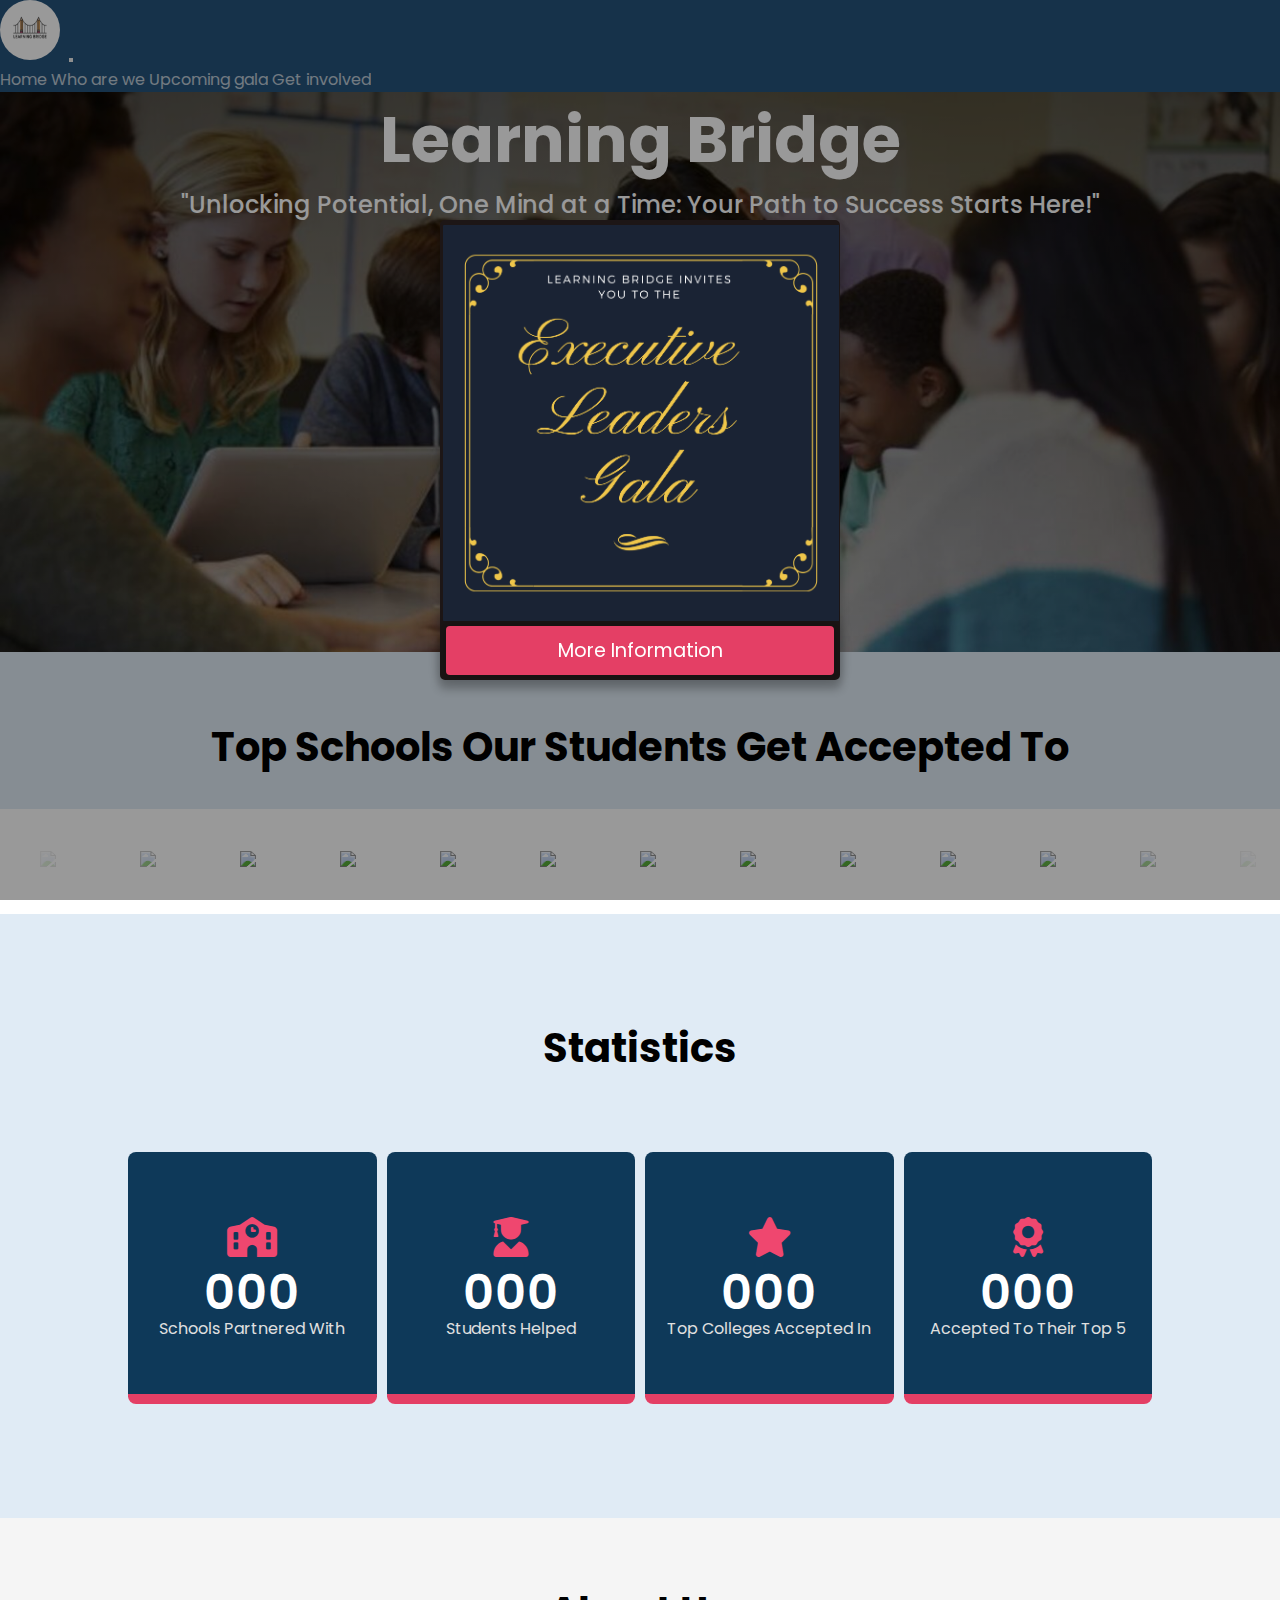
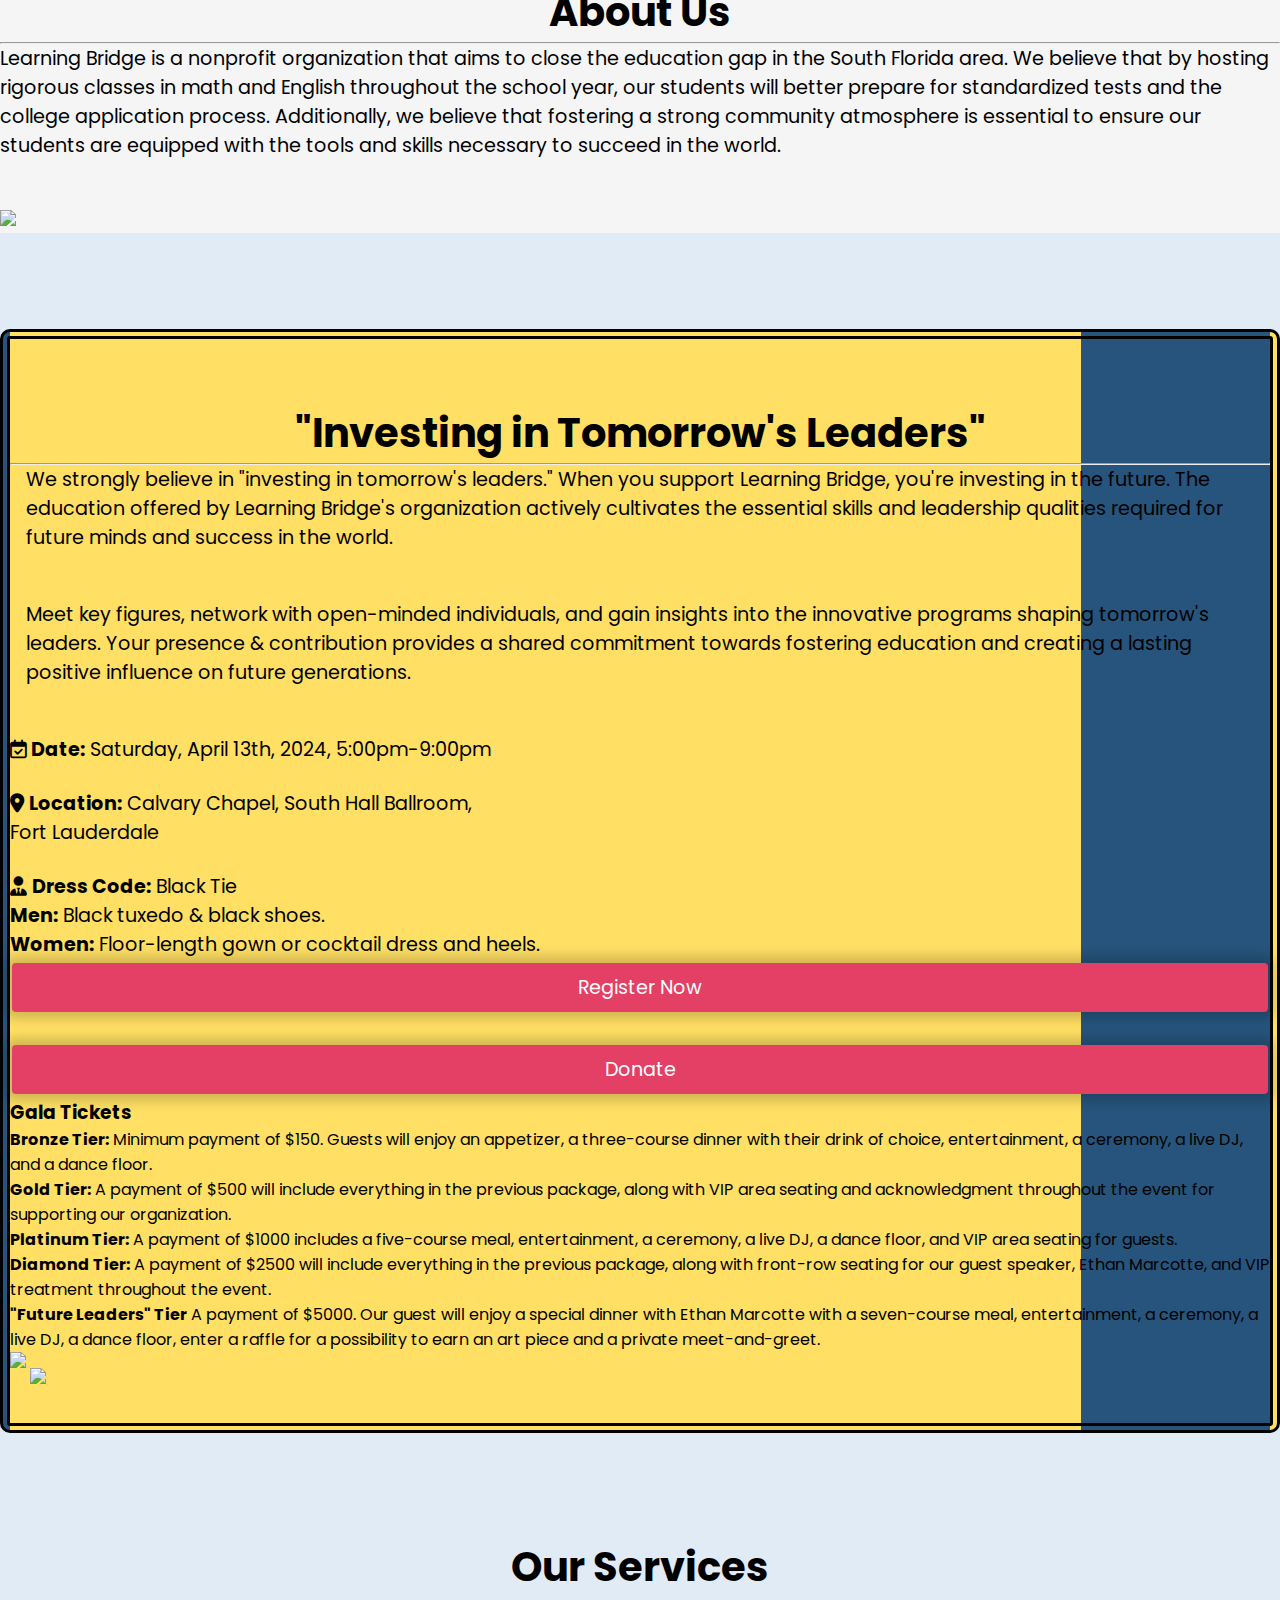
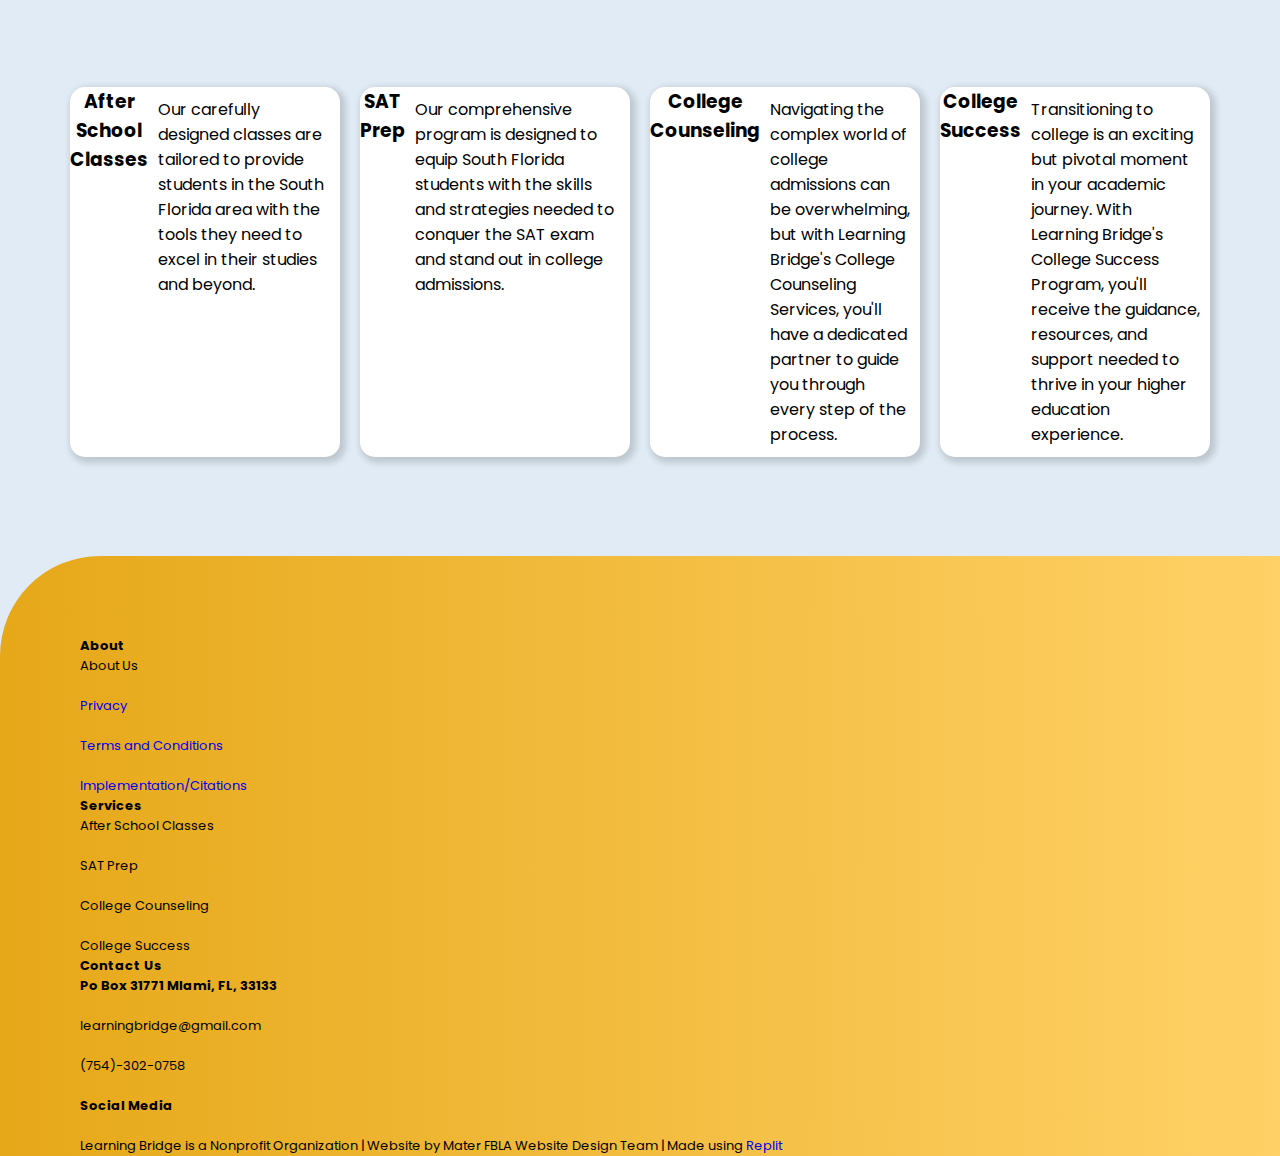
==== commit 34bd7f17: "Update index.html" ====
--- a/index.html
+++ b/index.html
@@ -88,8 +88,7 @@
         <img
           src="https://www.validate-network.org/sites/default/files/styles/mt_image_small/public/validate/images/media/university_of_iowa.png?itok=FVyqRVlu" />
         <img src="https://logos-world.net/wp-content/uploads/2022/01/University-of-South-Florida-Logo.png" />
-        <img
-          src="https://upload.wikimedia.org/wikipedia/en/thumb/8/81/University_of_Central_Florida_seal.svg/1200px-University_of_Central_Florida_seal.svg.png" />
+
       </div>
 
       <div class="logos-slide">
@@ -114,8 +113,6 @@
           src="https://www.validate-network.org/sites/default/files/styles/mt_image_small/public/validate/images/media/university_of_iowa.png?itok=FVyqRVlu" />
         <img src="https://logos-world.net/wp-content/uploads/2022/01/University-of-South-Florida-Logo.png"
           height="70" />
-        <img
-          src="https://upload.wikimedia.org/wikipedia/en/thumb/8/81/University_of_Central_Florida_seal.svg/1200px-University_of_Central_Florida_seal.svg.png" />
       </div>
     </div>
   </section>
@@ -157,11 +154,7 @@
     <div class="row">
       <div class="col-md-6">
         <!-- Class of "hidden" removed -->
-        <p> Learning Bridge is a non profit that aims to close the education gap that exists across the South Florida
-          area. We believe that by hosting rigorous classes in math and English throughout the school year, our students
-          will be able to better prepare for standardized tests and the College application process. Additionally we
-          believe that it takes a strong community atmosphere to ensure that our students are equipped with the tools
-          and skills necessary to succeed in the world. </p>
+        <p>Learning Bridge is a nonprofit organization that aims to close the education gap in the South Florida area. We believe that by hosting rigorous classes in math and English throughout the school year, our students will better prepare for standardized tests and the college application process. Additionally, we believe that fostering a strong community atmosphere is essential to ensure our students are equipped with the tools and skills necessary to succeed in the world. </p>
       </div>
       <div class="col-md-6">
         <img src="https://divinesavioracademy.com/images/college-counseling2.jpg">
@@ -177,22 +170,31 @@
     <div class="row">
       <div class="col-md-7">
         <!-- Class of "hidden" removed -->
-        <p> We strongly believe in "investing in tomorrow's leaders." When you support Learning Bridge, you're investing in the future. The education offered by Learning Bridge's organization actively cultivates the essential skills and leadership qualities required for success in the world.
- </p>
-        
+        <p> We strongly believe in "investing in tomorrow's leaders." When you support Learning Bridge, you're investing in the future. The education offered by Learning Bridge's organization actively cultivates the essential skills and leadership qualities required for future minds and success in the world. </p> 
+        <p>Meet key figures, network with open-minded individuals, and gain insights into the innovative programs shaping tomorrow's leaders. Your presence & contribution provides a shared commitment towards fostering education and creating a lasting positive influence on future generations. </p>
+
+     
       </div>
       <div class="col-md-3">
-        <ul>
+        <ul class="Indentaway">
           <li class="Colorlinkgala">
             <i class="fa-regular fa-calendar-check"></i><span><strong> Date:</span></strong>     
-          Saturday, January 27, 2024, 5:00 pm
-          </li>
-          <br>
-          <li class="Colorlinkgala">
-            <i class="fa-solid fa-location-dot"></i>
-  <span><strong> Location:</span></strong>  <a href="https://www.google.com/maps/place/2401+W+Cypress+Creek+Rd,+Fort+Lauderdale,+FL+33309/@26.2040026,-80.175126,17z/data=!3m1!4b1!4m6!3m5!1s0x88d903925c9c798f:0xd4eddb6e71c31e72!8m2!3d26.2040026!4d-80.175126!16s%2Fg%2F11bw3zk3zf?entry=ttu">  Calvary Chapel, South Hall Ballroom, <br> Fort Lauderdale         
-          <i class="fi-xwluxl-external-link-wide"></i> 
-  </a></li>
+          Saturday, April 13th, 2024, 5:00pm-9:00pm
+          </li>
+          <br>
+                  <li class="Colorlinkgala">
+                    <i class="fa-solid fa-location-dot"></i>
+          <span><strong> Location:</span></strong>  <a href="https://www.google.com/maps/place/2401+W+Cypress+Creek+Rd,+Fort+Lauderdale,+FL+33309/@26.2040026,-80.175126,17z/data=!3m1!4b1!4m6!3m5!1s0x88d903925c9c798f:0xd4eddb6e71c31e72!8m2!3d26.2040026!4d-80.175126!16s%2Fg%2F11bw3zk3zf?entry=ttu">  Calvary Chapel, South Hall Ballroom, <br> Fort Lauderdale         
+                  <i class="fi-xwluxl-external-link-wide"></i> 
+          </a></li>
+          <br>
+              <li class="Colorlinkgala">
+                <i class="fa-solid fa-user-tie"></i>
+            <span><strong> Dress Code:</span></strong> Black Tie                              <br>             
+          <span><strong>Men:</strong></span> Black tuxedo & black shoes.
+          <br>
+          <span><strong>Women:</strong></span> Floor-length gown or cocktail dress and heels.
+          </li>
         </ul>
       </div>  
       <div class="col-md-2">
@@ -201,6 +203,27 @@
         <a type="button" href="Get Involved.html#DonateForm"class="GalaBTN">Donate</a>
       </div>
     </div>
+    <div class="row">
+      <!-- Draft--> 
+      <div class="col-md-7">
+        <h3> Gala Tickets </h3>
+      <ul class="bulletpoints">
+        <li> <span><strong>Bronze Tier:</strong></span> Minimum payment of $150. Guests will enjoy an appetizer, a three-course dinner with their drink of choice, entertainment, a ceremony, a live DJ, and a dance floor. </li>
+        <li><span><strong>Gold Tier:</strong></span> A payment of $500 will include everything in the previous package, along with VIP area seating and acknowledgment throughout the event for supporting our organization.<!--put what u need to put for this package we can change the name of packages btw--></li>
+        <li><span><strong>Platinum Tier:</strong></span> A payment of $1000 includes a five-course meal, entertainment, a ceremony, a live DJ, a dance floor, and VIP area seating for guests. <!--put what u need to put for this package we can change the name of packages btw--></li>
+        <li><span><strong>Diamond Tier:</strong></span> A payment of $2500 will include everything in the previous package, along with front-row seating for our guest speaker, Ethan Marcotte, and VIP treatment throughout the event. <!--put what u need to put for this package we can change the name of packages btw--></li>
+         </li><a> </a>
+        <li><span><strong>"Future Leaders" Tier</strong></span> A payment of $5000. Our guest will enjoy a special dinner with Ethan Marcotte with a seven-course meal, entertainment, a ceremony, a live DJ, a dance floor, enter a raffle for a possibility to earn an art piece and a private meet-and-greet. </li>
+      </ul>  
+      </div>  
+      <div class="col-md-5">
+    
+          <img src="img_3033.jpg" style="padding-bottom: 1rem;">
+
+          <img src="https://cdn.asp.events/CLIENT_CloserSt_D86EA381_5056_B739_5482D50A1A831DDD/sites/LT-2022/media/libraries/blog/Table1-Awards-article-visual.png">
+    
+      </div>
+    </div>  
   </section>
   
   <!-- Services card -->
@@ -210,8 +233,7 @@
       <div class="card">
         <div class="card-image car-1"></div>
         <h3>After School Classes</h3>
-        <p>Our carefully designed classes are tailored to provide students in the South Florida area with the tools they
-          need to excel in their studies and beyond.</p>
+        <p>Our carefully designed classes are tailored to provide students in the South Florida area with the tools they need to excel in their studies and beyond. </p>
 
         
       </div>
@@ -219,25 +241,21 @@
       <div id="Services_1" class="card">
         <div class="card-image car-2"></div>
         <h3>SAT <br>Prep</h3>
-        <p>Our comprehensive program is designed to equip South Florida students with the skills and strategies needed
-          to conquer the SAT exam and stand out in college admissions.</p>
+        <p>Our comprehensive program is designed to equip South Florida students with the skills and strategies needed to conquer the SAT exam and stand out in college admissions.</p>
         
       </div>
 
       <div id="Services_2" class="card">
         <div class="card-image car-3"></div>
         <h3>College Counseling</h3>
-        <p>Navigating the complex world of college admissions can be overwhelming, but with Learning Bridge's college
-          counseling Services, you'll have a dedicated partner to guide you through every step of the process.</p>
+        <p>Navigating the complex world of college admissions can be overwhelming, but with Learning Bridge's College Counseling Services, you'll have a dedicated partner to guide you through every step of the process.</p>
         
       </div>
 
       <div id="Services_3" class="card">
         <div class="card-image car-4"></div>
         <h3>College <br> Success</h3>
-        <p>Transitioning to college is an exciting but pivotal moment in your academic journey. With Learning Bridge's
-          college Success Program, you'll receive the guidance, resources, and support needed to thrive in your higher
-          education experience.</p>
+        <p>Transitioning to college is an exciting but pivotal moment in your academic journey. With Learning Bridge's College Success Program, you'll receive the guidance, resources, and support needed to thrive in your higher education experience.</p>
         
       </div>
     </div>
@@ -252,84 +270,89 @@
     <div class="row">
       <div class="underline"><span></span></div>
       <div class="col-md-3">
-        <a href="Get Involved.html#ContactUsForm"><h4 class="Serviceslinkcolor"> Contact Us </h4></a>
-        <ul>
-          <li><i class="fi-xnsuxl-house-solid house"></i>
+        <h4 class="footercolor"> About </h4></a>
+        <ul class="Indentaway">
+          <a href="#AboutUs"><li class="footercolor linkfooterservices underlinefooter"><i class="fi-ctluxl-exclamation-mark-rounded"></i>
+            <span>About Us</span>
+          </li></a>
+          <br>
+          <a href="Citation.html"><li class="underlinefooter"><i class="fi-xnsuxl-user-lock-solid"></i>
+              <span>Privacy</span>
+          </li>
+          <br>
+          <a href="Citation.html"><li class="underlinefooter"><i class="fi-cwsuxl-check"></i>
+               <span>Terms and Conditions</span>
+          </li>
+          <br> 
+          
+            <a href="Citation.html#Citations"><li class="underlinefooter "><i class="fi-cnsdxl-quote-solid"></i>
+            <span> Implementation/Citations</span>
+            </li></a>
+        </ul>
+      </div>
+
+      <div class="col-md-3">
+         <h4 class="footercolor Serviceslinkcolor"> Services </h4></a>
+        <ul class="Indentaway">
+          <a href="index.html#Services"><li class="underlinefooter linkfooterservices"> <i class="fi-xtsuxx-graduation-cap-solid"></i>
+            <span>After School Classes </span>
+          </li></a>
+          <br>
+          <a href="index.html#Services_1"><li class="underlinefooter linkfooterservices"> <i class="fi-xnluxl-envelope-text"></i>
+            <span>SAT Prep </span>
+          </li></a>
+          <br>
+          <a href="index.html#Services_2"><li class="underlinefooter linkfooterservices"> <i class="fi-xnsuxx-diploma-solid"></i>
+            <span>College Counseling </span>
+          </li></a>
+          <br>
+          <a href="index.html#Services_3"><li class="underlinefooter linkfooterservices"> <i class="fi-cwsuxl-check"></i>
+            <span>College Success </span>
+          </li></a>
+        </ul>
+      </div>
+      
+      <div class="col-md-3">
+        <a href="Get Involved.html#ContactUsForm"><h4 class="footercolor Serviceslinkcolor"> Contact Us </h4></a>
+        <ul class="Indentaway">
+          <li class="underlinefooter"><i class="fi-xnsuxl-house-solid house"></i>
               <span><strong> Po Box 31771
               MIami, FL, 33133
               </span></strong>
           </li>
           <br>
 
-          <li><i class="fi-xwsuxl-envelope-solid"></i>
-              <span><strong> learningbridge@gmail.com </span></strong>
-          </li>
-          <br>
-
-          <li> <i class="fi-xnsrxl-phone-solid"></i>
-              <span><strong> (305) 967-8098 </span></strong>
+          <li class="underlinefooter"><i class="fi-xwsuxl-envelope-solid"></i>
+              <span> learningbridge@gmail.com </span>
+          </li>
+          <br>
+
+          <li class="underlinefooter"> <i class="fi-xnsrxl-phone-solid"></i>
+              <span> (754)-302-0758 </span>
           </li>
           <br>
         </ul>
       </div>
-
+      
       <div class="col-md-3">
-        <h4> About </h4></a>
-        <ul>
-          <a href="#AboutUs"><li class="linkfooterservices"><i class="fi-ctluxl-exclamation-mark-rounded"></i>
-            <span><strong>About Us</span></strong>
-          </li></a>
-          <br>
-          <li><i class="fi-xnsuxl-user-lock-solid"></i>
-              <span><strong>Privacy</span></strong>
-          </li>
-          <br>
-          <li><i class="fi-cwsuxl-check"></i>
-               <span><strong>Terms and Conditions</span></strong>
-          </li>
-          <br> 
-          
-            <a href="Citation.html"><li class="linkfooterservices1"><i class="fi-cnsdxl-quote-solid"></i>
-            <span><strong>Implementation/Citations</span></strong>
-            </li></a>
-        </ul>
-      </div>
-
-      <div class="col-md-3">
-         <h4 class="Serviceslinkcolor"> Services </h4></a>
-        <ul>
-          <a href="index.html#Services"><li class="linkfooterservices"> <i class="fi-xtsuxl-graduation-cap-solid"></i>
-            <span><strong>After school classes </strong></span>
-          </li></a>
-          <br>
-          <a href="index.html#Services_1"><li class="linkfooterservices"> <i class="fi-xnluxl-envelope-text"></i>
-            <span><strong>SAT Prep </strong></span>
-          </li></a>
-          <br>
-          <a href="index.html#Services_2"><li class="linkfooterservices"> <i class="fi-xnsuxl-diploma-solid"></i>
-            <span><strong>College counseling </strong></span>
-          </li></a>
-          <br>
-          <a href="index.html#Services_3"><li class="linkfooterservices"> <i class="fi-cwsuxl-check"></i>
-            <span><strong>College success </strong></span>
-          </li></a>
-        </ul>
-      </div>
-
-      <div class="col-md-3">
-        <h4>Social Media </h4>
+        <h4 class="footercolor">Social Media </h4>
         <div class="suscribegroup">
-          <a href="https://twitter.com/learnbridge_?t=LLIsY3ESwU6V_C0N9L_UeA&s=09"><i
+          <a class="suscribegroup" href="https://twitter.com/learnbridge_?t=LLIsY3ESwU6V_C0N9L_UeA&s=09"><i
               class="fi-xnsuxl-twitter-solid"></i></a>
-          <a href="https://www.facebook.com/profile.php?id=100076396388610&mibextid=ZbWKwL
+          <a class="suscribegroup" href="https://www.facebook.com/profile.php?id=100076396388610&mibextid=ZbWKwL
           "><i class="fi-snsuxl-facebook"></i></a>
-          <a href="https://www.linkedin.com/in/learning-bridge-4415b1287"> <i class="fi-xnsuxl-linkedin"></i></a>
-          <a href="https://instagram.com/learning_bridge_tutoring?utm_source=qr&igshid=MzNlNGNkZWQ4Mg%3D%3D"><i class="fi-xnsuxl-instagram"></i></a>
+          <a class="suscribegroup" href="https://www.linkedin.com/in/learning-bridge-4415b1287"> <i class="fi-xnsuxl-linkedin"></i></a>
+          <a class="suscribegroup" href="https://instagram.com/learning_bridge_tutoring?utm_source=qr&igshid=MzNlNGNkZWQ4Mg%3D%3D"><i class="fi-xnsuxl-instagram "></i></a>
         </div>
         <br>
       </div>
     </div>
-  </footer>
+    <p class="footerlb"> 
+      Learning Bridge is a Nonprofit Organization | Website by Mater FBLA Website Design Team | Made using
+
+ <a href="Citation.html#Replit" style="">Replit</a>  </p>
+    
+        </footer>
 
 
   <!-- Everthing needs to above this -->
@@ -381,4 +404,4 @@
   </script>
 </body>
 
-</html>+</html>
